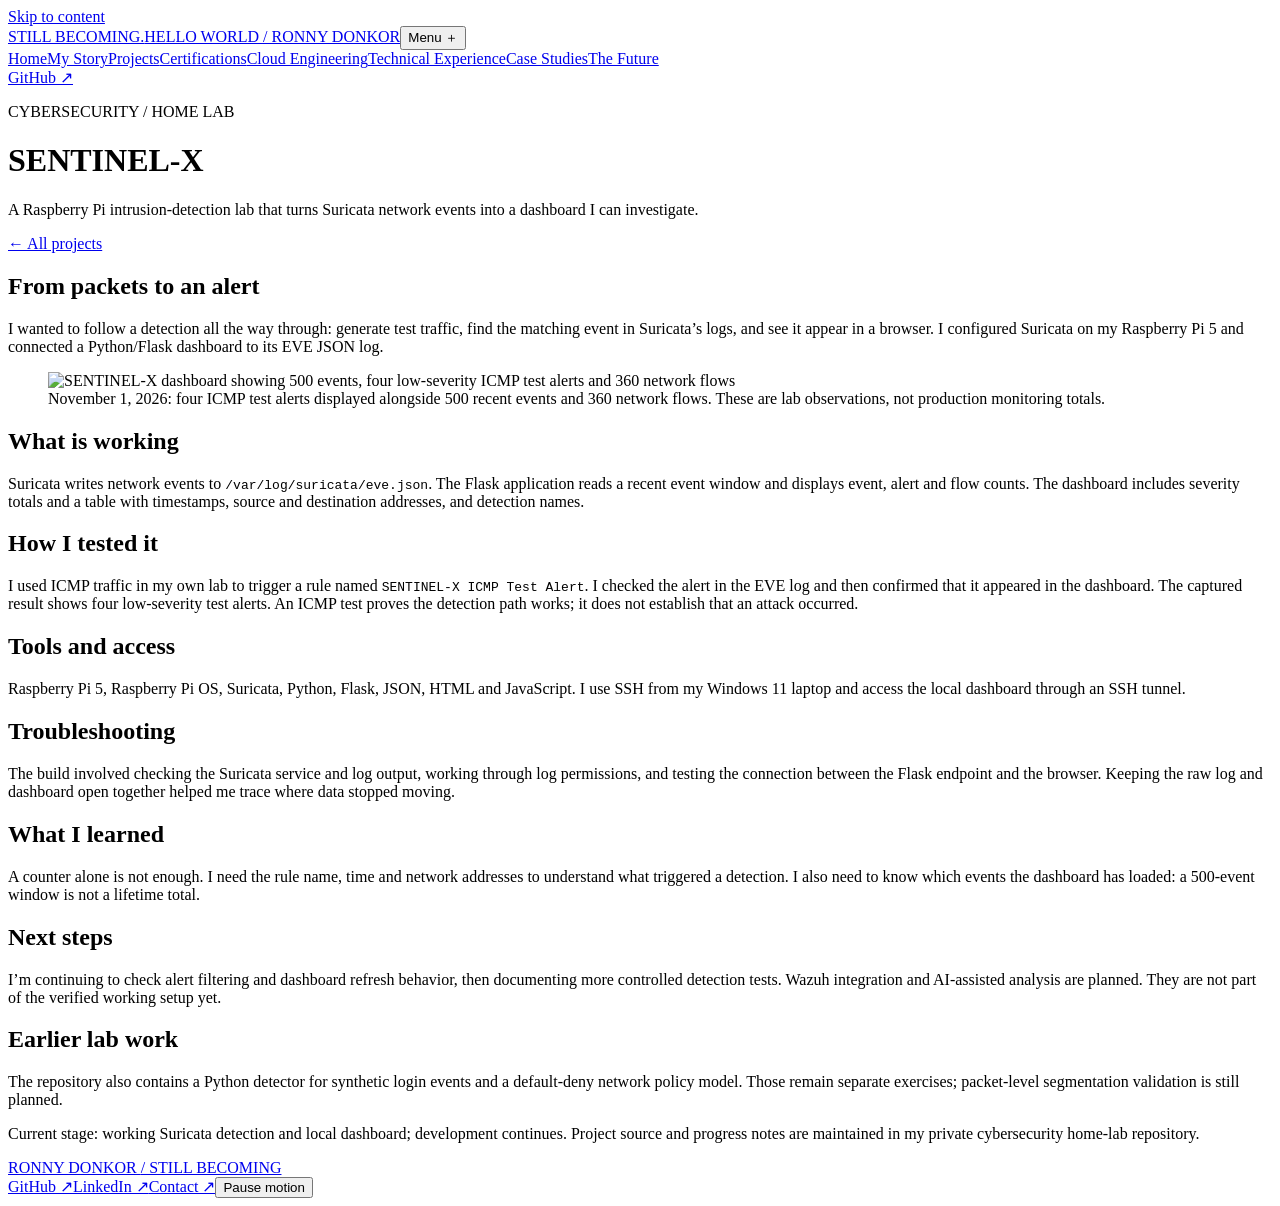
==== sentinel-x/portfolio.html @ 6defa5d5 "Preserve published SENTINEL-X project write-up" ====
<!doctype html>
<html lang="en"><head><meta charset="utf-8"><meta name="viewport" content="width=device-width,initial-scale=1"><meta name="theme-color" content="#05090e"><meta name="robots" content="index,follow"><title>SENTINEL-X — Suricata Detection Lab — Ronny Donkor</title><meta name="description" content="Ronny Donkor — personal stories, cybersecurity projects, cloud engineering and practical technical experience."><meta property="og:title" content="SENTINEL-X — Suricata Detection Lab — Still Becoming"><meta property="og:description" content="Ronny Donkor — personal stories, cybersecurity projects, cloud engineering and practical technical experience."><meta property="og:type" content="website"><link rel="icon" href="/assets/icons/favicon.6e87fad112cf.svg" type="image/svg+xml"><link rel="stylesheet" href="/css/main.f92aeda8bbfa.css"><link rel="stylesheet" href="/css/animations.5c16893ce617.css"><link rel="stylesheet" href="/css/responsive.e7396d6be890.css"><script type="module" src="/js/main.207a6eeea9ad.js"></script><link rel="canonical" href="https://ronnydonkor.com/projects/security-lab"></head><body class="chapter-page page-security-lab"><a class="skip" href="#main">Skip to content</a><header class="site-header"><a class="brand" href="/">STILL BECOMING.<span>HELLO WORLD / RONNY DONKOR</span></a><button class="menu-toggle" aria-expanded="false" aria-controls="main-nav">Menu <span aria-hidden="true">＋</span></button><nav id="main-nav" aria-label="Main navigation"><a href="/">Home</a><a href="/story">My Story</a><a href="/projects" aria-current="page">Projects</a><a href="/certifications">Certifications</a><a href="/cloud">Cloud Engineering</a><a href="/experience">Technical Experience</a><a href="/case-studies">Case Studies</a><a href="/future">The Future</a></nav><a class="header-github" href="https://github.com/ronnydonkor7-coder" target="_blank" rel="noopener noreferrer" aria-label="Ronny Donkor on GitHub (opens new tab)">GitHub ↗</a></header><main id="main"><div class="chapter-wrap"><div class="chapter-opening"><p class="eyebrow">CYBERSECURITY / HOME LAB</p><h1>SENTINEL-X</h1><p class="lead">A Raspberry Pi intrusion-detection lab that turns Suricata network events into a dashboard I can investigate.</p><a class="back" href="/projects">← All projects</a></div><section class="editorial"><h2>From packets to an alert</h2><p>I wanted to follow a detection all the way through: generate test traffic, find the matching event in Suricata’s logs, and see it appear in a browser. I configured Suricata on my Raspberry Pi 5 and connected a Python/Flask dashboard to its EVE JSON log.</p><figure><img src="/assets/evidence/sentinel-x-dashboard.jpg" alt="SENTINEL-X dashboard showing 500 events, four low-severity ICMP test alerts and 360 network flows" width="1440" height="1080" loading="lazy"><figcaption>November 1, 2026: four ICMP test alerts displayed alongside 500 recent events and 360 network flows. These are lab observations, not production monitoring totals.</figcaption></figure></section><div class="detail-grid"><section class="editorial reveal"><h2>What is working</h2><p>Suricata writes network events to <code>/var/log/suricata/eve.json</code>. The Flask application reads a recent event window and displays event, alert and flow counts. The dashboard includes severity totals and a table with timestamps, source and destination addresses, and detection names.</p></section><section class="editorial reveal"><h2>How I tested it</h2><p>I used ICMP traffic in my own lab to trigger a rule named <code>SENTINEL-X ICMP Test Alert</code>. I checked the alert in the EVE log and then confirmed that it appeared in the dashboard. The captured result shows four low-severity test alerts. An ICMP test proves the detection path works; it does not establish that an attack occurred.</p></section><section class="editorial reveal"><h2>Tools and access</h2><p>Raspberry Pi 5, Raspberry Pi OS, Suricata, Python, Flask, JSON, HTML and JavaScript. I use SSH from my Windows 11 laptop and access the local dashboard through an SSH tunnel.</p></section><section class="editorial reveal"><h2>Troubleshooting</h2><p>The build involved checking the Suricata service and log output, working through log permissions, and testing the connection between the Flask endpoint and the browser. Keeping the raw log and dashboard open together helped me trace where data stopped moving.</p></section><section class="editorial reveal"><h2>What I learned</h2><p>A counter alone is not enough. I need the rule name, time and network addresses to understand what triggered a detection. I also need to know which events the dashboard has loaded: a 500-event window is not a lifetime total.</p></section><section class="editorial reveal"><h2>Next steps</h2><p>I’m continuing to check alert filtering and dashboard refresh behavior, then documenting more controlled detection tests. Wazuh integration and AI-assisted analysis are planned. They are not part of the verified working setup yet.</p></section><section class="editorial reveal"><h2>Earlier lab work</h2><p>The repository also contains a Python detector for synthetic login events and a default-deny network policy model. Those remain separate exercises; packet-level segmentation validation is still planned.</p></section></div><p class="source-note">Current stage: working Suricata detection and local dashboard; development continues. Project source and progress notes are maintained in my private cybersecurity home-lab repository.</p></div></main><footer class="site-footer"><a href="/">RONNY DONKOR <span>/ STILL BECOMING</span></a><div><a href="https://github.com/ronnydonkor7-coder" target="_blank" rel="noopener noreferrer">GitHub ↗</a><a href="https://www.linkedin.com/in/ronny-donkor-0a6402304/" target="_blank" rel="noopener noreferrer">LinkedIn ↗</a><a href="mailto:ronnydonkor7@gmail.com">Contact ↗</a><button id="motion-toggle" aria-pressed="false">Pause motion</button></div></footer></body></html>
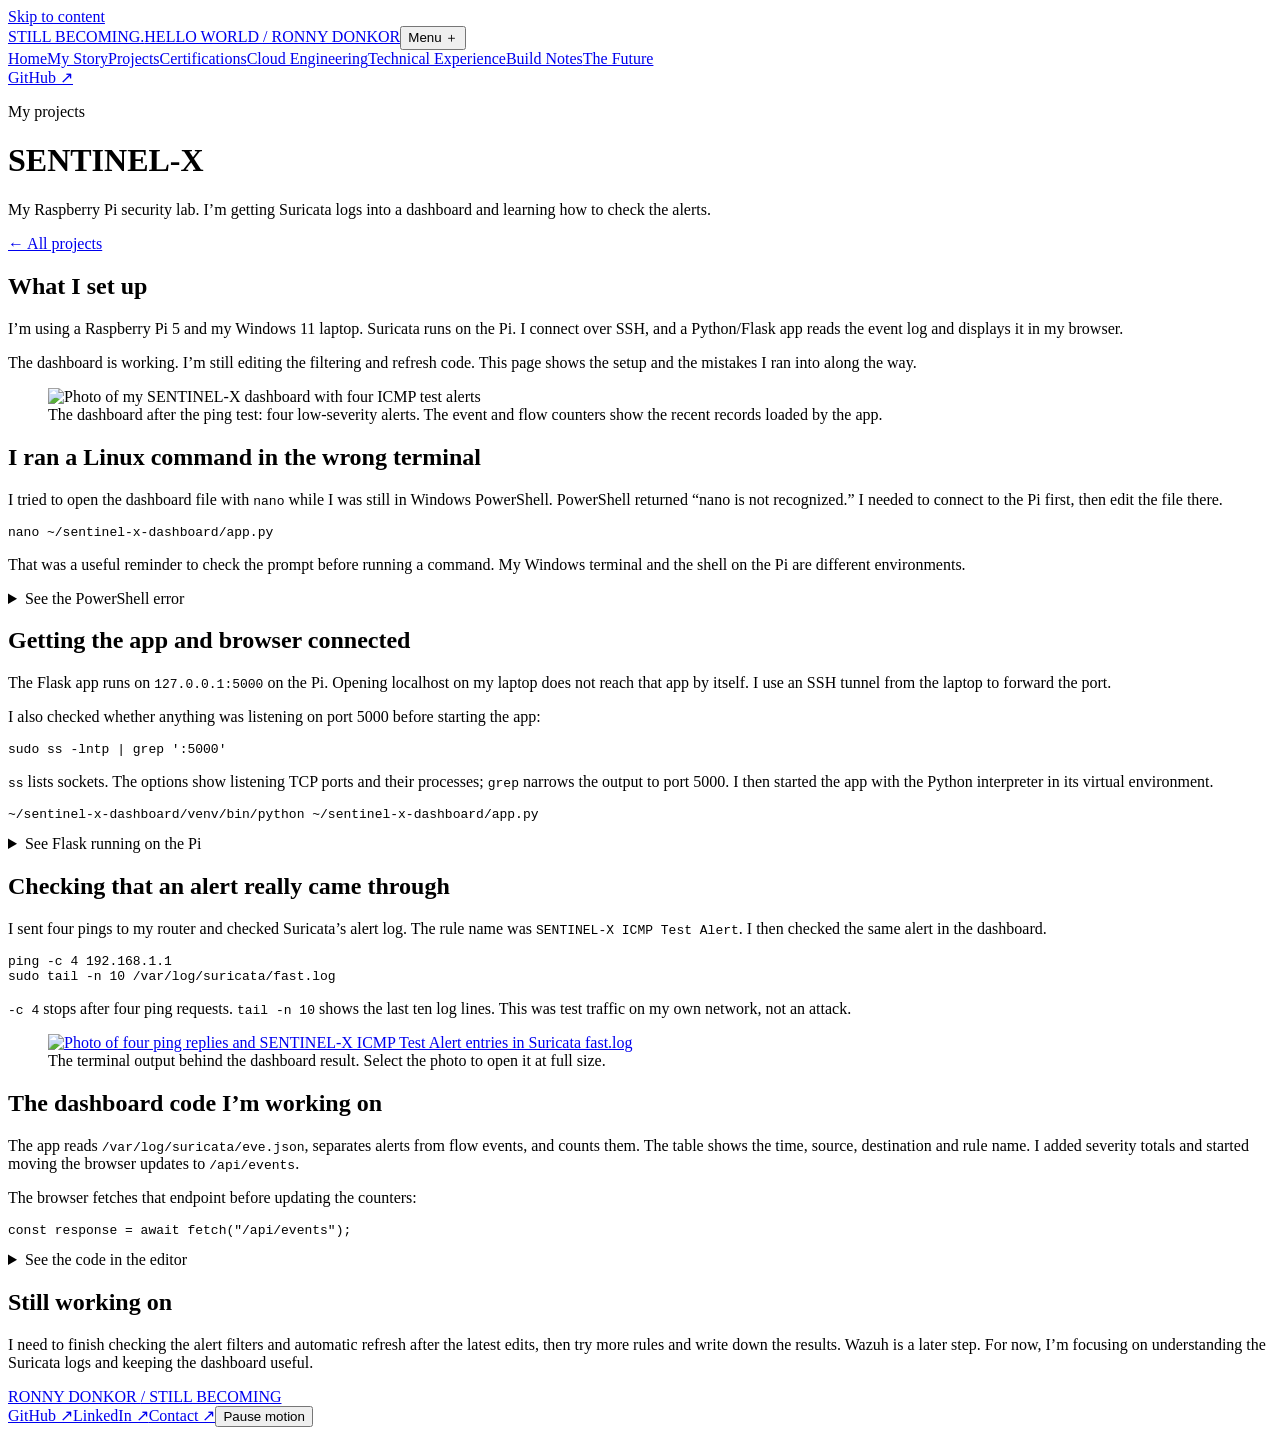
==== commit 2441a442: "Replace project article templates with practical notes and lab evidence" ====
--- a/sentinel-x/portfolio.html
+++ b/sentinel-x/portfolio.html
@@ -1,2 +1,3 @@
 <!doctype html>
-<html lang="en"><head><meta charset="utf-8"><meta name="viewport" content="width=device-width,initial-scale=1"><meta name="theme-color" content="#05090e"><meta name="robots" content="index,follow"><title>SENTINEL-X — Suricata Detection Lab — Ronny Donkor</title><meta name="description" content="Ronny Donkor — personal stories, cybersecurity projects, cloud engineering and practical technical experience."><meta property="og:title" content="SENTINEL-X — Suricata Detection Lab — Still Becoming"><meta property="og:description" content="Ronny Donkor — personal stories, cybersecurity projects, cloud engineering and practical technical experience."><meta property="og:type" content="website"><link rel="icon" href="/assets/icons/favicon.6e87fad112cf.svg" type="image/svg+xml"><link rel="stylesheet" href="/css/main.f92aeda8bbfa.css"><link rel="stylesheet" href="/css/animations.5c16893ce617.css"><link rel="stylesheet" href="/css/responsive.e7396d6be890.css"><script type="module" src="/js/main.207a6eeea9ad.js"></script><link rel="canonical" href="https://ronnydonkor.com/projects/security-lab"></head><body class="chapter-page page-security-lab"><a class="skip" href="#main">Skip to content</a><header class="site-header"><a class="brand" href="/">STILL BECOMING.<span>HELLO WORLD / RONNY DONKOR</span></a><button class="menu-toggle" aria-expanded="false" aria-controls="main-nav">Menu <span aria-hidden="true">＋</span></button><nav id="main-nav" aria-label="Main navigation"><a href="/">Home</a><a href="/story">My Story</a><a href="/projects" aria-current="page">Projects</a><a href="/certifications">Certifications</a><a href="/cloud">Cloud Engineering</a><a href="/experience">Technical Experience</a><a href="/case-studies">Case Studies</a><a href="/future">The Future</a></nav><a class="header-github" href="https://github.com/ronnydonkor7-coder" target="_blank" rel="noopener noreferrer" aria-label="Ronny Donkor on GitHub (opens new tab)">GitHub ↗</a></header><main id="main"><div class="chapter-wrap"><div class="chapter-opening"><p class="eyebrow">CYBERSECURITY / HOME LAB</p><h1>SENTINEL-X</h1><p class="lead">A Raspberry Pi intrusion-detection lab that turns Suricata network events into a dashboard I can investigate.</p><a class="back" href="/projects">← All projects</a></div><section class="editorial"><h2>From packets to an alert</h2><p>I wanted to follow a detection all the way through: generate test traffic, find the matching event in Suricata’s logs, and see it appear in a browser. I configured Suricata on my Raspberry Pi 5 and connected a Python/Flask dashboard to its EVE JSON log.</p><figure><img src="/assets/evidence/sentinel-x-dashboard.jpg" alt="SENTINEL-X dashboard showing 500 events, four low-severity ICMP test alerts and 360 network flows" width="1440" height="1080" loading="lazy"><figcaption>November 1, 2026: four ICMP test alerts displayed alongside 500 recent events and 360 network flows. These are lab observations, not production monitoring totals.</figcaption></figure></section><div class="detail-grid"><section class="editorial reveal"><h2>What is working</h2><p>Suricata writes network events to <code>/var/log/suricata/eve.json</code>. The Flask application reads a recent event window and displays event, alert and flow counts. The dashboard includes severity totals and a table with timestamps, source and destination addresses, and detection names.</p></section><section class="editorial reveal"><h2>How I tested it</h2><p>I used ICMP traffic in my own lab to trigger a rule named <code>SENTINEL-X ICMP Test Alert</code>. I checked the alert in the EVE log and then confirmed that it appeared in the dashboard. The captured result shows four low-severity test alerts. An ICMP test proves the detection path works; it does not establish that an attack occurred.</p></section><section class="editorial reveal"><h2>Tools and access</h2><p>Raspberry Pi 5, Raspberry Pi OS, Suricata, Python, Flask, JSON, HTML and JavaScript. I use SSH from my Windows 11 laptop and access the local dashboard through an SSH tunnel.</p></section><section class="editorial reveal"><h2>Troubleshooting</h2><p>The build involved checking the Suricata service and log output, working through log permissions, and testing the connection between the Flask endpoint and the browser. Keeping the raw log and dashboard open together helped me trace where data stopped moving.</p></section><section class="editorial reveal"><h2>What I learned</h2><p>A counter alone is not enough. I need the rule name, time and network addresses to understand what triggered a detection. I also need to know which events the dashboard has loaded: a 500-event window is not a lifetime total.</p></section><section class="editorial reveal"><h2>Next steps</h2><p>I’m continuing to check alert filtering and dashboard refresh behavior, then documenting more controlled detection tests. Wazuh integration and AI-assisted analysis are planned. They are not part of the verified working setup yet.</p></section><section class="editorial reveal"><h2>Earlier lab work</h2><p>The repository also contains a Python detector for synthetic login events and a default-deny network policy model. Those remain separate exercises; packet-level segmentation validation is still planned.</p></section></div><p class="source-note">Current stage: working Suricata detection and local dashboard; development continues. Project source and progress notes are maintained in my private cybersecurity home-lab repository.</p></div></main><footer class="site-footer"><a href="/">RONNY DONKOR <span>/ STILL BECOMING</span></a><div><a href="https://github.com/ronnydonkor7-coder" target="_blank" rel="noopener noreferrer">GitHub ↗</a><a href="https://www.linkedin.com/in/ronny-donkor-0a6402304/" target="_blank" rel="noopener noreferrer">LinkedIn ↗</a><a href="mailto:ronnydonkor7@gmail.com">Contact ↗</a><button id="motion-toggle" aria-pressed="false">Pause motion</button></div></footer></body></html>+<html lang="en"><head><meta charset="utf-8"><meta name="viewport" content="width=device-width,initial-scale=1"><meta name="theme-color" content="#05090e"><meta name="robots" content="index,follow"><title>SENTINEL-X — Ronny Donkor</title><meta name="description" content="Ronny Donkor — personal stories, cybersecurity projects, cloud engineering and practical technical experience."><meta property="og:title" content="SENTINEL-X — Ronny Donkor"><meta property="og:description" content="Ronny Donkor — personal stories, cybersecurity projects, cloud engineering and practical technical experience."><meta property="og:type" content="website"><link rel="icon" href="/assets/icons/favicon.6e87fad112cf.svg" type="image/svg+xml"><link rel="stylesheet" href="/css/main.f92aeda8bbfa.css"><link rel="stylesheet" href="/css/animations.5c16893ce617.css"><link rel="stylesheet" href="/css/responsive.e7396d6be890.css"><script type="module" src="/js/main.207a6eeea9ad.js"></script><link rel="canonical" href="https://ronnydonkor.com/projects/security-lab"><link rel="stylesheet" href="/css/build-notes.v2.css"></head><body class="chapter-page page-security-lab"><a class="skip" href="#main">Skip to content</a><header class="site-header"><a class="brand" href="/">STILL BECOMING.<span>HELLO WORLD / RONNY DONKOR</span></a><button class="menu-toggle" aria-expanded="false" aria-controls="main-nav">Menu <span aria-hidden="true">＋</span></button><nav id="main-nav" aria-label="Main navigation"><a href="/">Home</a><a href="/story">My Story</a><a href="/projects" aria-current="page">Projects</a><a href="/certifications">Certifications</a><a href="/cloud">Cloud Engineering</a><a href="/experience">Technical Experience</a><a href="/case-studies">Build Notes</a><a href="/future">The Future</a></nav><a class="header-github" href="https://github.com/ronnydonkor7-coder" target="_blank" rel="noopener noreferrer" aria-label="Ronny Donkor on GitHub (opens new tab)">GitHub ↗</a></header><main id="main"><div class="chapter-wrap build-notes"><div class="chapter-opening"><p class="eyebrow">My projects</p><h1>SENTINEL-X</h1><p class="lead">My Raspberry Pi security lab. I’m getting Suricata logs into a dashboard and learning how to check the alerts.</p><a class="back" href="/projects">← All projects</a></div><section class="build-note"><h2>What I set up</h2><p>I’m using a Raspberry Pi 5 and my Windows 11 laptop. Suricata runs on the Pi. I connect over SSH, and a Python/Flask app reads the event log and displays it in my browser.</p><p>The dashboard is working. I’m still editing the filtering and refresh code. This page shows the setup and the mistakes I ran into along the way.</p></section><figure class="dashboard-proof"><img src="/assets/evidence/sentinel-x-dashboard.jpg" alt="Photo of my SENTINEL-X dashboard with four ICMP test alerts" width="1440" height="1080"><figcaption>The dashboard after the ping test: four low-severity alerts. The event and flow counters show the recent records loaded by the app.</figcaption></figure><section class="build-note"><h2>I ran a Linux command in the wrong terminal</h2><p>I tried to open the dashboard file with <code>nano</code> while I was still in Windows PowerShell. PowerShell returned “nano is not recognized.” I needed to connect to the Pi first, then edit the file there.</p><pre><code>nano ~/sentinel-x-dashboard/app.py</code></pre><p>That was a useful reminder to check the prompt before running a command. My Windows terminal and the shell on the Pi are different environments.</p><details><summary>See the PowerShell error</summary><figure><a href="/assets/evidence/powershell-error.webp" target="_blank" rel="noopener"><img src="/assets/evidence/powershell-error.webp" alt="PowerShell showing nano is not recognized" loading="lazy" width="1080" height="1440"></a><figcaption>The command failed before I reached the file. Select the photo to open it at full size.</figcaption></figure></details></section><section class="build-note"><h2>Getting the app and browser connected</h2><p>The Flask app runs on <code>127.0.0.1:5000</code> on the Pi. Opening localhost on my laptop does not reach that app by itself. I use an SSH tunnel from the laptop to forward the port.</p><p>I also checked whether anything was listening on port 5000 before starting the app:</p><pre><code>sudo ss -lntp | grep ':5000'</code></pre><p><code>ss</code> lists sockets. The options show listening TCP ports and their processes; <code>grep</code> narrows the output to port 5000. I then started the app with the Python interpreter in its virtual environment.</p><pre><code>~/sentinel-x-dashboard/venv/bin/python ~/sentinel-x-dashboard/app.py</code></pre><details><summary>See Flask running on the Pi</summary><figure><a href="/assets/evidence/flask-start.webp" target="_blank" rel="noopener"><img src="/assets/evidence/flask-start.webp" alt="Terminal showing Flask running on 127.0.0.1 port 5000" loading="lazy" width="1080" height="1440"></a><figcaption>The app is a local development server for this lab. Select the photo to open it at full size.</figcaption></figure></details></section><section class="build-note"><h2>Checking that an alert really came through</h2><p>I sent four pings to my router and checked Suricata’s alert log. The rule name was <code>SENTINEL-X ICMP Test Alert</code>. I then checked the same alert in the dashboard.</p><pre><code>ping -c 4 192.168.1.1
+sudo tail -n 10 /var/log/suricata/fast.log</code></pre><p><code>-c 4</code> stops after four ping requests. <code>tail -n 10</code> shows the last ten log lines. This was test traffic on my own network, not an attack.</p><figure><a href="/assets/evidence/ping-and-alerts.webp" target="_blank" rel="noopener"><img src="/assets/evidence/ping-and-alerts.webp" alt="Photo of four ping replies and SENTINEL-X ICMP Test Alert entries in Suricata fast.log" loading="lazy" width="1080" height="1440"></a><figcaption>The terminal output behind the dashboard result. Select the photo to open it at full size.</figcaption></figure></section><section class="build-note"><h2>The dashboard code I’m working on</h2><p>The app reads <code>/var/log/suricata/eve.json</code>, separates alerts from flow events, and counts them. The table shows the time, source, destination and rule name. I added severity totals and started moving the browser updates to <code>/api/events</code>.</p><p>The browser fetches that endpoint before updating the counters:</p><pre><code>const response = await fetch("/api/events");</code></pre><details><summary>See the code in the editor</summary><figure><a href="/assets/evidence/dashboard-code.webp" target="_blank" rel="noopener"><img src="/assets/evidence/dashboard-code.webp" alt="Photo of the SENTINEL-X HTML and JavaScript open in nano" loading="lazy" width="1080" height="1440"></a><figcaption>The dashboard markup and browser fetch code while I was editing it. Select the photo to open it at full size.</figcaption></figure></details></section><section class="build-note"><h2>Still working on</h2><p>I need to finish checking the alert filters and automatic refresh after the latest edits, then try more rules and write down the results. Wazuh is a later step. For now, I’m focusing on understanding the Suricata logs and keeping the dashboard useful.</p></section></div></main><footer class="site-footer"><a href="/">RONNY DONKOR <span>/ STILL BECOMING</span></a><div><a href="https://github.com/ronnydonkor7-coder" target="_blank" rel="noopener noreferrer">GitHub ↗</a><a href="https://www.linkedin.com/in/ronny-donkor-0a6402304/" target="_blank" rel="noopener noreferrer">LinkedIn ↗</a><a href="mailto:ronnydonkor7@gmail.com">Contact ↗</a><button id="motion-toggle" aria-pressed="false">Pause motion</button></div></footer></body></html>
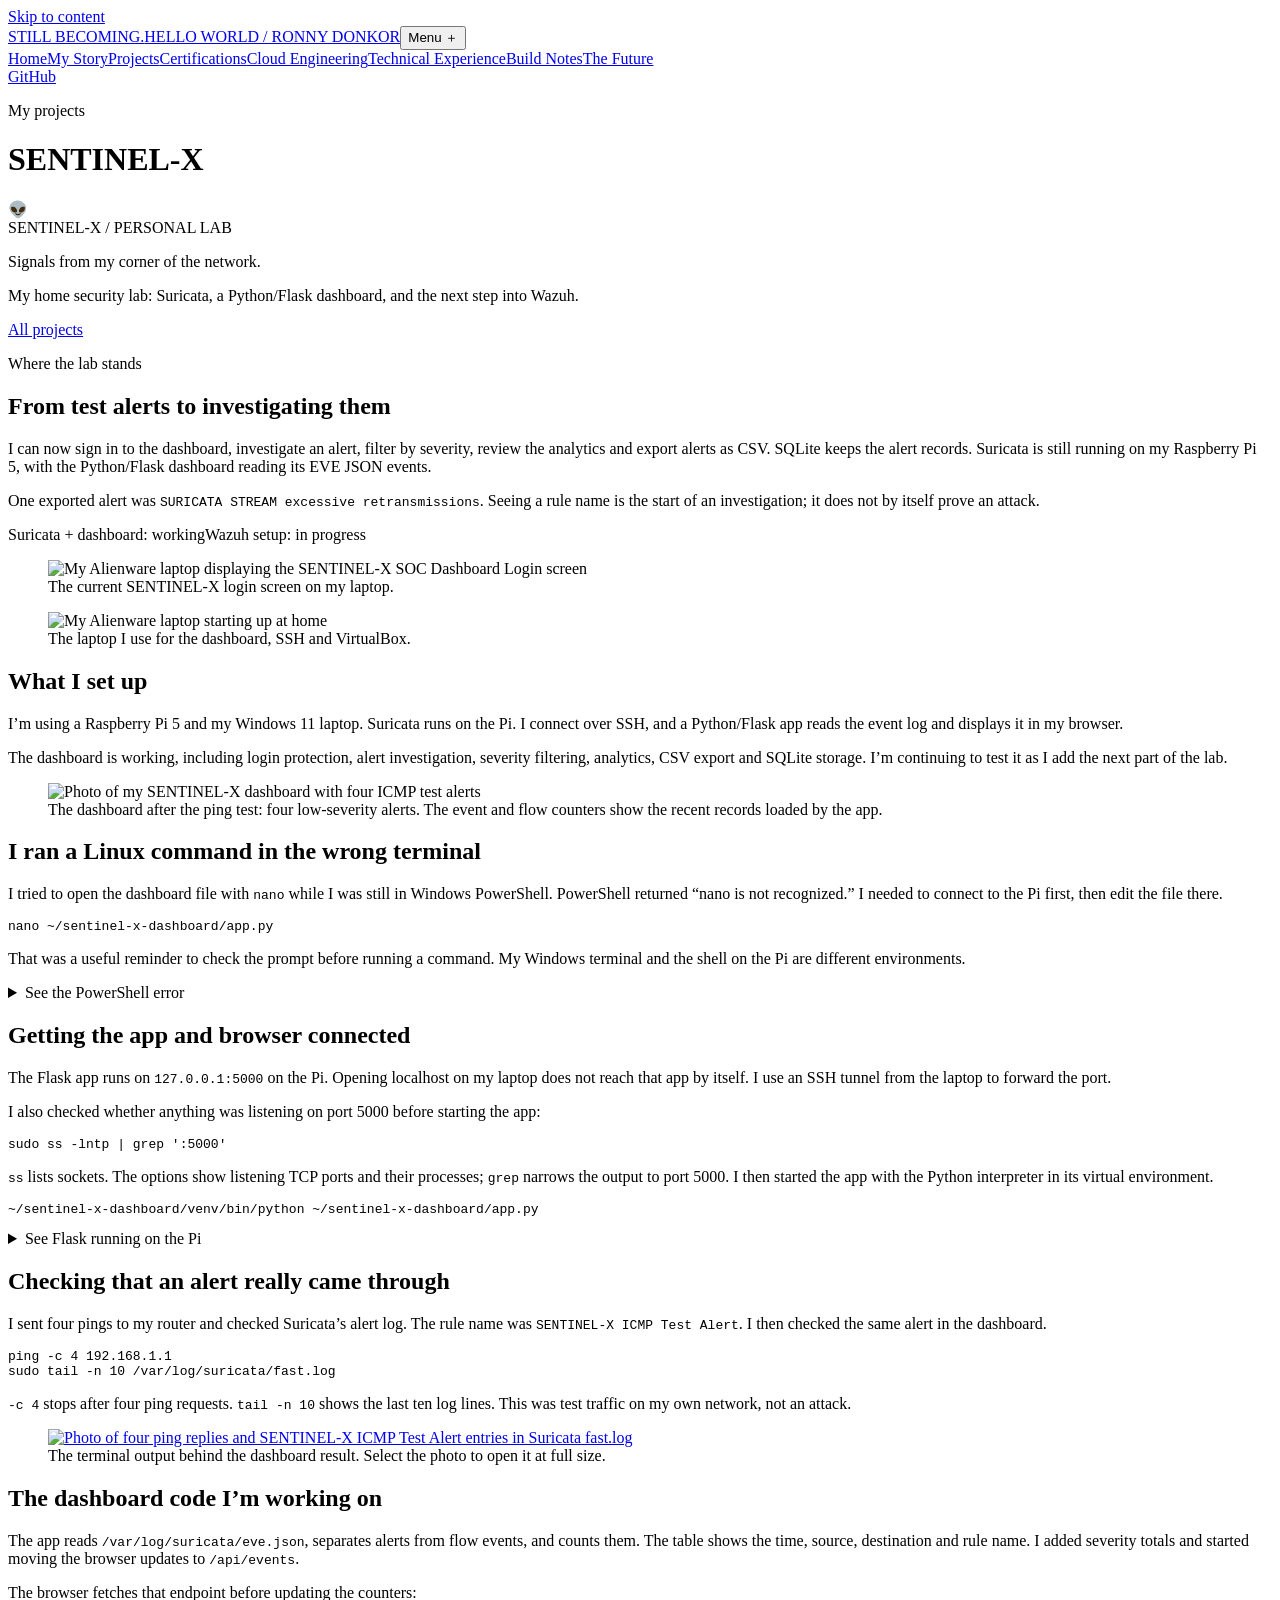
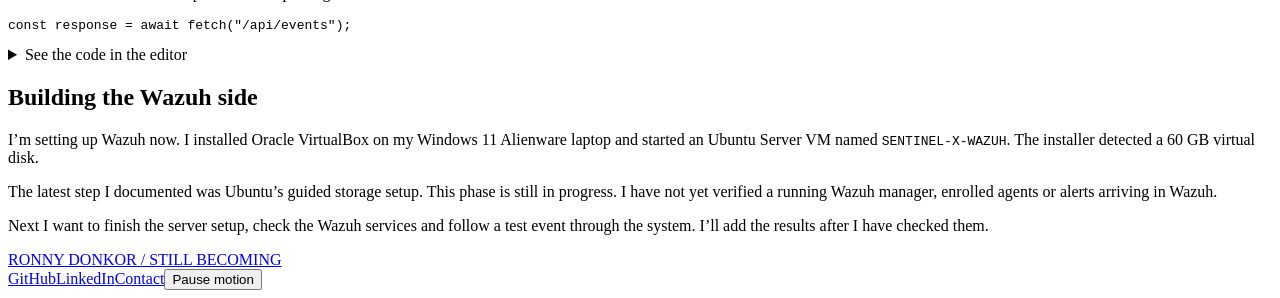
==== commit 11d95b1e: "Sync SENTINEL-X portfolio page with progress and alien lab styling" ====
--- a/sentinel-x/portfolio.html
+++ b/sentinel-x/portfolio.html
@@ -1,3 +1,3 @@
 <!doctype html>
-<html lang="en"><head><meta charset="utf-8"><meta name="viewport" content="width=device-width,initial-scale=1"><meta name="theme-color" content="#05090e"><meta name="robots" content="index,follow"><title>SENTINEL-X — Ronny Donkor</title><meta name="description" content="Ronny Donkor — personal stories, cybersecurity projects, cloud engineering and practical technical experience."><meta property="og:title" content="SENTINEL-X — Ronny Donkor"><meta property="og:description" content="Ronny Donkor — personal stories, cybersecurity projects, cloud engineering and practical technical experience."><meta property="og:type" content="website"><link rel="icon" href="/assets/icons/favicon.6e87fad112cf.svg" type="image/svg+xml"><link rel="stylesheet" href="/css/main.f92aeda8bbfa.css"><link rel="stylesheet" href="/css/animations.5c16893ce617.css"><link rel="stylesheet" href="/css/responsive.e7396d6be890.css"><script type="module" src="/js/main.207a6eeea9ad.js"></script><link rel="canonical" href="https://ronnydonkor.com/projects/security-lab"><link rel="stylesheet" href="/css/build-notes.v2.css"></head><body class="chapter-page page-security-lab"><a class="skip" href="#main">Skip to content</a><header class="site-header"><a class="brand" href="/">STILL BECOMING.<span>HELLO WORLD / RONNY DONKOR</span></a><button class="menu-toggle" aria-expanded="false" aria-controls="main-nav">Menu <span aria-hidden="true">＋</span></button><nav id="main-nav" aria-label="Main navigation"><a href="/">Home</a><a href="/story">My Story</a><a href="/projects" aria-current="page">Projects</a><a href="/certifications">Certifications</a><a href="/cloud">Cloud Engineering</a><a href="/experience">Technical Experience</a><a href="/case-studies">Build Notes</a><a href="/future">The Future</a></nav><a class="header-github" href="https://github.com/ronnydonkor7-coder" target="_blank" rel="noopener noreferrer" aria-label="Ronny Donkor on GitHub (opens new tab)">GitHub ↗</a></header><main id="main"><div class="chapter-wrap build-notes"><div class="chapter-opening"><p class="eyebrow">My projects</p><h1>SENTINEL-X</h1><p class="lead">My Raspberry Pi security lab. I’m getting Suricata logs into a dashboard and learning how to check the alerts.</p><a class="back" href="/projects">← All projects</a></div><section class="build-note"><h2>What I set up</h2><p>I’m using a Raspberry Pi 5 and my Windows 11 laptop. Suricata runs on the Pi. I connect over SSH, and a Python/Flask app reads the event log and displays it in my browser.</p><p>The dashboard is working. I’m still editing the filtering and refresh code. This page shows the setup and the mistakes I ran into along the way.</p></section><figure class="dashboard-proof"><img src="/assets/evidence/sentinel-x-dashboard.jpg" alt="Photo of my SENTINEL-X dashboard with four ICMP test alerts" width="1440" height="1080"><figcaption>The dashboard after the ping test: four low-severity alerts. The event and flow counters show the recent records loaded by the app.</figcaption></figure><section class="build-note"><h2>I ran a Linux command in the wrong terminal</h2><p>I tried to open the dashboard file with <code>nano</code> while I was still in Windows PowerShell. PowerShell returned “nano is not recognized.” I needed to connect to the Pi first, then edit the file there.</p><pre><code>nano ~/sentinel-x-dashboard/app.py</code></pre><p>That was a useful reminder to check the prompt before running a command. My Windows terminal and the shell on the Pi are different environments.</p><details><summary>See the PowerShell error</summary><figure><a href="/assets/evidence/powershell-error.webp" target="_blank" rel="noopener"><img src="/assets/evidence/powershell-error.webp" alt="PowerShell showing nano is not recognized" loading="lazy" width="1080" height="1440"></a><figcaption>The command failed before I reached the file. Select the photo to open it at full size.</figcaption></figure></details></section><section class="build-note"><h2>Getting the app and browser connected</h2><p>The Flask app runs on <code>127.0.0.1:5000</code> on the Pi. Opening localhost on my laptop does not reach that app by itself. I use an SSH tunnel from the laptop to forward the port.</p><p>I also checked whether anything was listening on port 5000 before starting the app:</p><pre><code>sudo ss -lntp | grep ':5000'</code></pre><p><code>ss</code> lists sockets. The options show listening TCP ports and their processes; <code>grep</code> narrows the output to port 5000. I then started the app with the Python interpreter in its virtual environment.</p><pre><code>~/sentinel-x-dashboard/venv/bin/python ~/sentinel-x-dashboard/app.py</code></pre><details><summary>See Flask running on the Pi</summary><figure><a href="/assets/evidence/flask-start.webp" target="_blank" rel="noopener"><img src="/assets/evidence/flask-start.webp" alt="Terminal showing Flask running on 127.0.0.1 port 5000" loading="lazy" width="1080" height="1440"></a><figcaption>The app is a local development server for this lab. Select the photo to open it at full size.</figcaption></figure></details></section><section class="build-note"><h2>Checking that an alert really came through</h2><p>I sent four pings to my router and checked Suricata’s alert log. The rule name was <code>SENTINEL-X ICMP Test Alert</code>. I then checked the same alert in the dashboard.</p><pre><code>ping -c 4 192.168.1.1
-sudo tail -n 10 /var/log/suricata/fast.log</code></pre><p><code>-c 4</code> stops after four ping requests. <code>tail -n 10</code> shows the last ten log lines. This was test traffic on my own network, not an attack.</p><figure><a href="/assets/evidence/ping-and-alerts.webp" target="_blank" rel="noopener"><img src="/assets/evidence/ping-and-alerts.webp" alt="Photo of four ping replies and SENTINEL-X ICMP Test Alert entries in Suricata fast.log" loading="lazy" width="1080" height="1440"></a><figcaption>The terminal output behind the dashboard result. Select the photo to open it at full size.</figcaption></figure></section><section class="build-note"><h2>The dashboard code I’m working on</h2><p>The app reads <code>/var/log/suricata/eve.json</code>, separates alerts from flow events, and counts them. The table shows the time, source, destination and rule name. I added severity totals and started moving the browser updates to <code>/api/events</code>.</p><p>The browser fetches that endpoint before updating the counters:</p><pre><code>const response = await fetch("/api/events");</code></pre><details><summary>See the code in the editor</summary><figure><a href="/assets/evidence/dashboard-code.webp" target="_blank" rel="noopener"><img src="/assets/evidence/dashboard-code.webp" alt="Photo of the SENTINEL-X HTML and JavaScript open in nano" loading="lazy" width="1080" height="1440"></a><figcaption>The dashboard markup and browser fetch code while I was editing it. Select the photo to open it at full size.</figcaption></figure></details></section><section class="build-note"><h2>Still working on</h2><p>I need to finish checking the alert filters and automatic refresh after the latest edits, then try more rules and write down the results. Wazuh is a later step. For now, I’m focusing on understanding the Suricata logs and keeping the dashboard useful.</p></section></div></main><footer class="site-footer"><a href="/">RONNY DONKOR <span>/ STILL BECOMING</span></a><div><a href="https://github.com/ronnydonkor7-coder" target="_blank" rel="noopener noreferrer">GitHub ↗</a><a href="https://www.linkedin.com/in/ronny-donkor-0a6402304/" target="_blank" rel="noopener noreferrer">LinkedIn ↗</a><a href="mailto:ronnydonkor7@gmail.com">Contact ↗</a><button id="motion-toggle" aria-pressed="false">Pause motion</button></div></footer></body></html>+<html lang="en"><head><meta charset="utf-8"><meta name="viewport" content="width=device-width,initial-scale=1"><meta name="theme-color" content="#05090e"><meta name="robots" content="index,follow"><title>SENTINEL-X — Ronny Donkor</title><meta name="description" content="Ronny Donkor — personal stories, cybersecurity projects, cloud engineering and practical technical experience."><meta property="og:title" content="SENTINEL-X — Ronny Donkor"><meta property="og:description" content="Ronny Donkor — personal stories, cybersecurity projects, cloud engineering and practical technical experience."><meta property="og:type" content="website"><link rel="icon" href="/assets/icons/favicon.6e87fad112cf.svg" type="image/svg+xml"><link rel="stylesheet" href="/css/main.f92aeda8bbfa.css"><link rel="stylesheet" href="/css/animations.5c16893ce617.css"><link rel="stylesheet" href="/css/responsive.e7396d6be890.css"><script type="module" src="/js/main.207a6eeea9ad.js"></script><link rel="canonical" href="https://ronnydonkor.com/projects/security-lab"><link rel="stylesheet" href="/css/build-notes.v2.css"><link rel="stylesheet" href="/css/sentinel-alien.v3.css"></head><body class="chapter-page page-security-lab"><a class="skip" href="#main">Skip to content</a><header class="site-header"><a class="brand" href="/">STILL BECOMING.<span>HELLO WORLD / RONNY DONKOR</span></a><button class="menu-toggle" aria-expanded="false" aria-controls="main-nav">Menu <span aria-hidden="true">＋</span></button><nav id="main-nav" aria-label="Main navigation"><a href="/">Home</a><a href="/story">My Story</a><a href="/projects" aria-current="page">Projects</a><a href="/certifications">Certifications</a><a href="/cloud">Cloud Engineering</a><a href="/experience">Technical Experience</a><a href="/case-studies">Build Notes</a><a href="/future">The Future</a></nav><a class="header-github" href="https://github.com/ronnydonkor7-coder" target="_blank" rel="noopener noreferrer" aria-label="Ronny Donkor on GitHub (opens new tab)">GitHub</a></header><main id="main"><div class="chapter-wrap build-notes"><div class="chapter-opening"><p class="eyebrow">My projects</p><h1>SENTINEL-X</h1><div class="sx-badge"><span class="sx-alien" aria-hidden="true">👽</span><div><span class="sx-label">SENTINEL-X / PERSONAL LAB</span><p>Signals from my corner of the network.</p></div></div><p class="lead">My home security lab: Suricata, a Python/Flask dashboard, and the next step into Wazuh.</p><a class="back" href="/projects">All projects</a></div><section class="build-note sx-progress"><p class="eyebrow">Where the lab stands</p><h2>From test alerts to investigating them</h2><p>I can now sign in to the dashboard, investigate an alert, filter by severity, review the analytics and export alerts as CSV. SQLite keeps the alert records. Suricata is still running on my Raspberry Pi 5, with the Python/Flask dashboard reading its EVE JSON events.</p><p>One exported alert was <code>SURICATA STREAM excessive retransmissions</code>. Seeing a rule name is the start of an investigation; it does not by itself prove an attack.</p><div class="sx-status"><span>Suricata + dashboard: working</span><span>Wazuh setup: in progress</span></div></section><div class="sx-photos"><figure><img src="/assets/evidence/sentinel-login-v3.webp" alt="My Alienware laptop displaying the SENTINEL-X SOC Dashboard Login screen" width="960" height="1280" loading="lazy"><figcaption>The current SENTINEL-X login screen on my laptop.</figcaption></figure><figure><img src="/assets/evidence/alienware-lab-v3.webp" alt="My Alienware laptop starting up at home" width="960" height="1280" loading="lazy"><figcaption>The laptop I use for the dashboard, SSH and VirtualBox.</figcaption></figure></div><section class="build-note"><h2>What I set up</h2><p>I’m using a Raspberry Pi 5 and my Windows 11 laptop. Suricata runs on the Pi. I connect over SSH, and a Python/Flask app reads the event log and displays it in my browser.</p><p>The dashboard is working, including login protection, alert investigation, severity filtering, analytics, CSV export and SQLite storage. I’m continuing to test it as I add the next part of the lab.</p></section><figure class="dashboard-proof"><img src="/assets/evidence/sentinel-x-dashboard.jpg" alt="Photo of my SENTINEL-X dashboard with four ICMP test alerts" width="1440" height="1080"><figcaption>The dashboard after the ping test: four low-severity alerts. The event and flow counters show the recent records loaded by the app.</figcaption></figure><section class="build-note"><h2>I ran a Linux command in the wrong terminal</h2><p>I tried to open the dashboard file with <code>nano</code> while I was still in Windows PowerShell. PowerShell returned “nano is not recognized.” I needed to connect to the Pi first, then edit the file there.</p><pre><code>nano ~/sentinel-x-dashboard/app.py</code></pre><p>That was a useful reminder to check the prompt before running a command. My Windows terminal and the shell on the Pi are different environments.</p><details><summary>See the PowerShell error</summary><figure><a href="/assets/evidence/powershell-error.webp" target="_blank" rel="noopener"><img src="/assets/evidence/powershell-error.webp" alt="PowerShell showing nano is not recognized" loading="lazy" width="1080" height="1440"></a><figcaption>The command failed before I reached the file. Select the photo to open it at full size.</figcaption></figure></details></section><section class="build-note"><h2>Getting the app and browser connected</h2><p>The Flask app runs on <code>127.0.0.1:5000</code> on the Pi. Opening localhost on my laptop does not reach that app by itself. I use an SSH tunnel from the laptop to forward the port.</p><p>I also checked whether anything was listening on port 5000 before starting the app:</p><pre><code>sudo ss -lntp | grep ':5000'</code></pre><p><code>ss</code> lists sockets. The options show listening TCP ports and their processes; <code>grep</code> narrows the output to port 5000. I then started the app with the Python interpreter in its virtual environment.</p><pre><code>~/sentinel-x-dashboard/venv/bin/python ~/sentinel-x-dashboard/app.py</code></pre><details><summary>See Flask running on the Pi</summary><figure><a href="/assets/evidence/flask-start.webp" target="_blank" rel="noopener"><img src="/assets/evidence/flask-start.webp" alt="Terminal showing Flask running on 127.0.0.1 port 5000" loading="lazy" width="1080" height="1440"></a><figcaption>The app is a local development server for this lab. Select the photo to open it at full size.</figcaption></figure></details></section><section class="build-note"><h2>Checking that an alert really came through</h2><p>I sent four pings to my router and checked Suricata’s alert log. The rule name was <code>SENTINEL-X ICMP Test Alert</code>. I then checked the same alert in the dashboard.</p><pre><code>ping -c 4 192.168.1.1
+sudo tail -n 10 /var/log/suricata/fast.log</code></pre><p><code>-c 4</code> stops after four ping requests. <code>tail -n 10</code> shows the last ten log lines. This was test traffic on my own network, not an attack.</p><figure><a href="/assets/evidence/ping-and-alerts.webp" target="_blank" rel="noopener"><img src="/assets/evidence/ping-and-alerts.webp" alt="Photo of four ping replies and SENTINEL-X ICMP Test Alert entries in Suricata fast.log" loading="lazy" width="1080" height="1440"></a><figcaption>The terminal output behind the dashboard result. Select the photo to open it at full size.</figcaption></figure></section><section class="build-note"><h2>The dashboard code I’m working on</h2><p>The app reads <code>/var/log/suricata/eve.json</code>, separates alerts from flow events, and counts them. The table shows the time, source, destination and rule name. I added severity totals and started moving the browser updates to <code>/api/events</code>.</p><p>The browser fetches that endpoint before updating the counters:</p><pre><code>const response = await fetch("/api/events");</code></pre><details><summary>See the code in the editor</summary><figure><a href="/assets/evidence/dashboard-code.webp" target="_blank" rel="noopener"><img src="/assets/evidence/dashboard-code.webp" alt="Photo of the SENTINEL-X HTML and JavaScript open in nano" loading="lazy" width="1080" height="1440"></a><figcaption>The dashboard markup and browser fetch code while I was editing it. Select the photo to open it at full size.</figcaption></figure></details></section><section class="build-note"><h2>Building the Wazuh side</h2><p>I’m setting up Wazuh now. I installed Oracle VirtualBox on my Windows 11 Alienware laptop and started an Ubuntu Server VM named <code>SENTINEL-X-WAZUH</code>. The installer detected a 60 GB virtual disk.</p><p>The latest step I documented was Ubuntu’s guided storage setup. This phase is still in progress. I have not yet verified a running Wazuh manager, enrolled agents or alerts arriving in Wazuh.</p><p>Next I want to finish the server setup, check the Wazuh services and follow a test event through the system. I’ll add the results after I have checked them.</p></section></div></main><footer class="site-footer"><a href="/">RONNY DONKOR <span>/ STILL BECOMING</span></a><div><a href="https://github.com/ronnydonkor7-coder" target="_blank" rel="noopener noreferrer">GitHub</a><a href="https://www.linkedin.com/in/ronny-donkor-0a6402304/" target="_blank" rel="noopener noreferrer">LinkedIn</a><a href="mailto:ronnydonkor7@gmail.com">Contact</a><button id="motion-toggle" aria-pressed="false">Pause motion</button></div></footer></body></html>
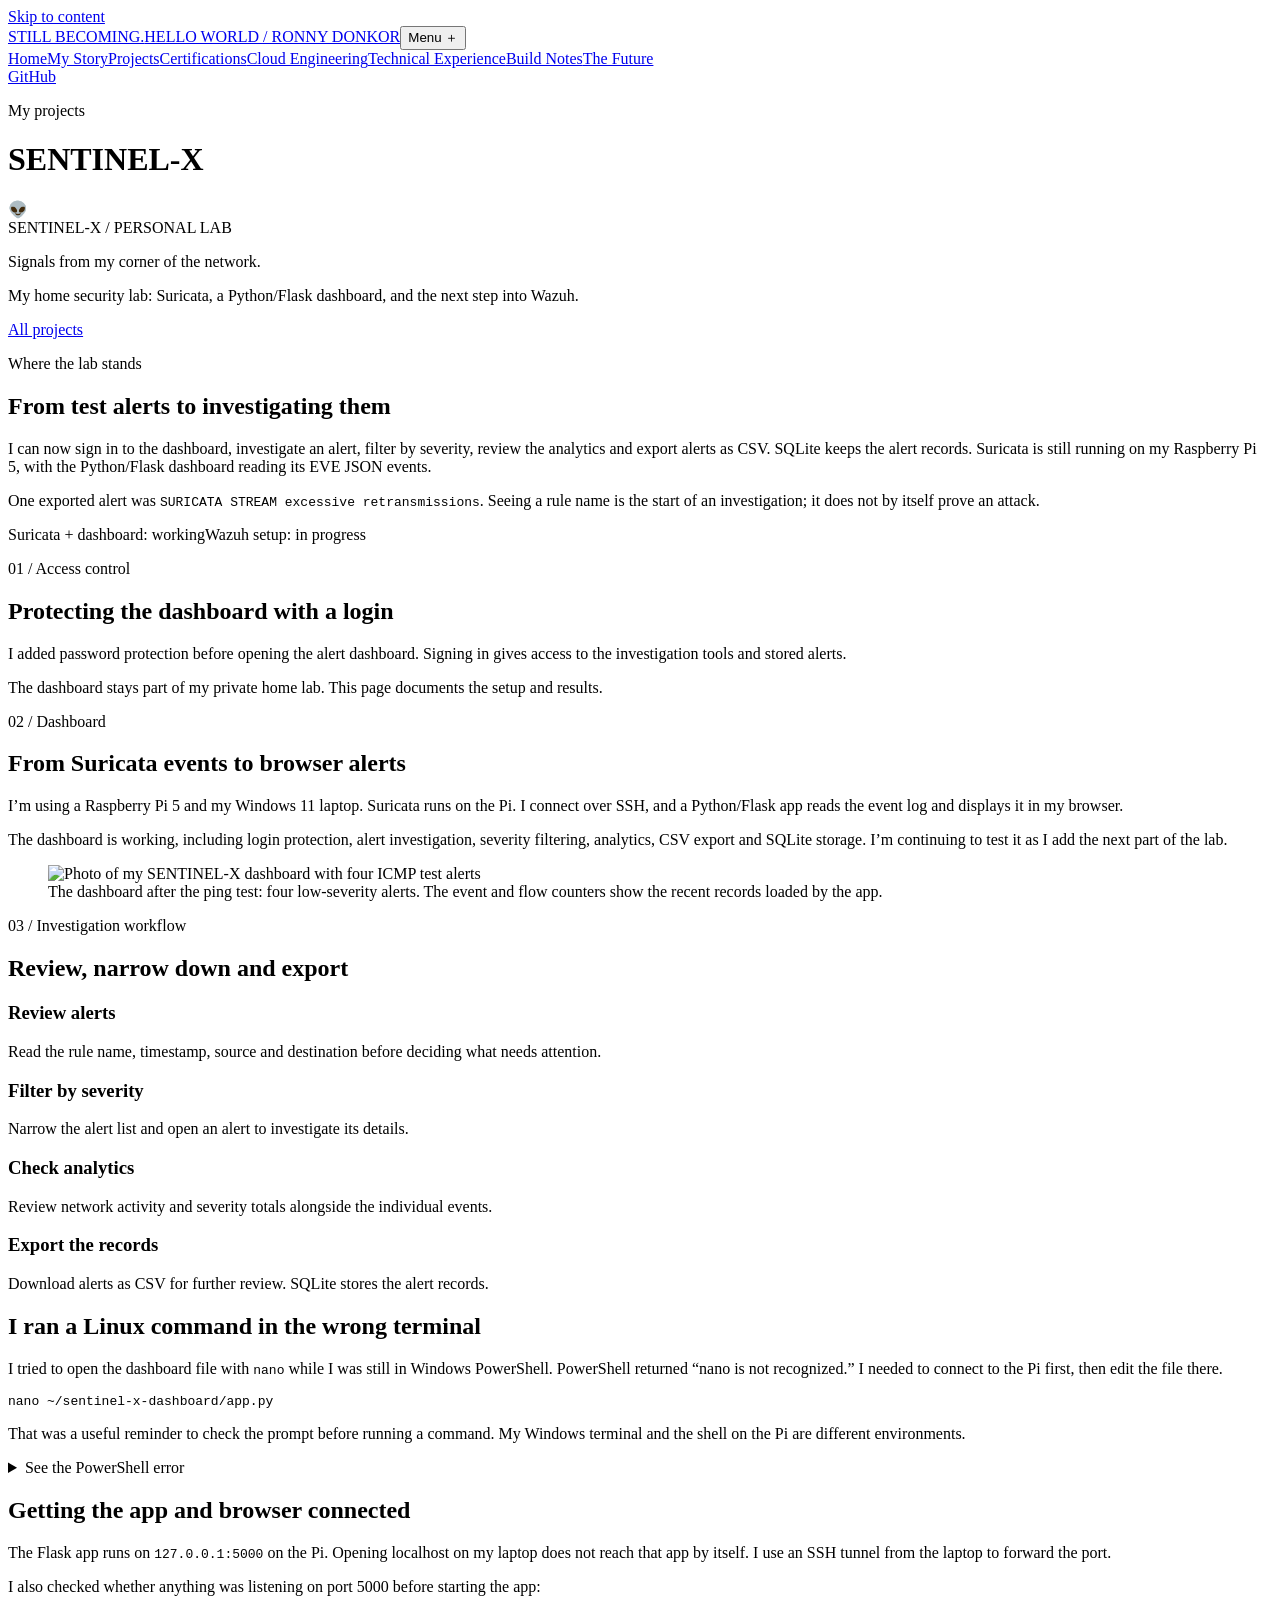
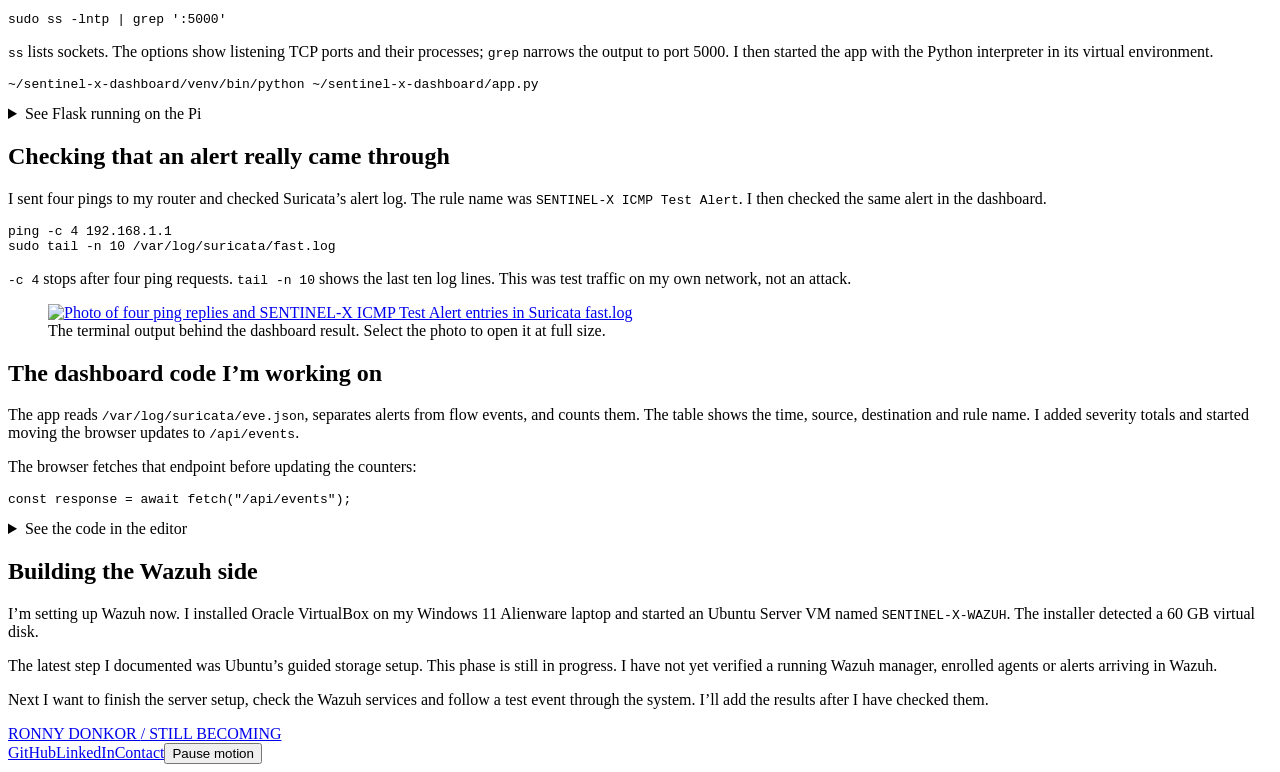
==== commit b917b92e: "Align Sentinel project sections and remove unrelated laptop photos" ====
--- a/sentinel-x/portfolio.html
+++ b/sentinel-x/portfolio.html
@@ -1,3 +1,3 @@
 <!doctype html>
-<html lang="en"><head><meta charset="utf-8"><meta name="viewport" content="width=device-width,initial-scale=1"><meta name="theme-color" content="#05090e"><meta name="robots" content="index,follow"><title>SENTINEL-X — Ronny Donkor</title><meta name="description" content="Ronny Donkor — personal stories, cybersecurity projects, cloud engineering and practical technical experience."><meta property="og:title" content="SENTINEL-X — Ronny Donkor"><meta property="og:description" content="Ronny Donkor — personal stories, cybersecurity projects, cloud engineering and practical technical experience."><meta property="og:type" content="website"><link rel="icon" href="/assets/icons/favicon.6e87fad112cf.svg" type="image/svg+xml"><link rel="stylesheet" href="/css/main.f92aeda8bbfa.css"><link rel="stylesheet" href="/css/animations.5c16893ce617.css"><link rel="stylesheet" href="/css/responsive.e7396d6be890.css"><script type="module" src="/js/main.207a6eeea9ad.js"></script><link rel="canonical" href="https://ronnydonkor.com/projects/security-lab"><link rel="stylesheet" href="/css/build-notes.v2.css"><link rel="stylesheet" href="/css/sentinel-alien.v3.css"></head><body class="chapter-page page-security-lab"><a class="skip" href="#main">Skip to content</a><header class="site-header"><a class="brand" href="/">STILL BECOMING.<span>HELLO WORLD / RONNY DONKOR</span></a><button class="menu-toggle" aria-expanded="false" aria-controls="main-nav">Menu <span aria-hidden="true">＋</span></button><nav id="main-nav" aria-label="Main navigation"><a href="/">Home</a><a href="/story">My Story</a><a href="/projects" aria-current="page">Projects</a><a href="/certifications">Certifications</a><a href="/cloud">Cloud Engineering</a><a href="/experience">Technical Experience</a><a href="/case-studies">Build Notes</a><a href="/future">The Future</a></nav><a class="header-github" href="https://github.com/ronnydonkor7-coder" target="_blank" rel="noopener noreferrer" aria-label="Ronny Donkor on GitHub (opens new tab)">GitHub</a></header><main id="main"><div class="chapter-wrap build-notes"><div class="chapter-opening"><p class="eyebrow">My projects</p><h1>SENTINEL-X</h1><div class="sx-badge"><span class="sx-alien" aria-hidden="true">👽</span><div><span class="sx-label">SENTINEL-X / PERSONAL LAB</span><p>Signals from my corner of the network.</p></div></div><p class="lead">My home security lab: Suricata, a Python/Flask dashboard, and the next step into Wazuh.</p><a class="back" href="/projects">All projects</a></div><section class="build-note sx-progress"><p class="eyebrow">Where the lab stands</p><h2>From test alerts to investigating them</h2><p>I can now sign in to the dashboard, investigate an alert, filter by severity, review the analytics and export alerts as CSV. SQLite keeps the alert records. Suricata is still running on my Raspberry Pi 5, with the Python/Flask dashboard reading its EVE JSON events.</p><p>One exported alert was <code>SURICATA STREAM excessive retransmissions</code>. Seeing a rule name is the start of an investigation; it does not by itself prove an attack.</p><div class="sx-status"><span>Suricata + dashboard: working</span><span>Wazuh setup: in progress</span></div></section><div class="sx-photos"><figure><img src="/assets/evidence/sentinel-login-v3.webp" alt="My Alienware laptop displaying the SENTINEL-X SOC Dashboard Login screen" width="960" height="1280" loading="lazy"><figcaption>The current SENTINEL-X login screen on my laptop.</figcaption></figure><figure><img src="/assets/evidence/alienware-lab-v3.webp" alt="My Alienware laptop starting up at home" width="960" height="1280" loading="lazy"><figcaption>The laptop I use for the dashboard, SSH and VirtualBox.</figcaption></figure></div><section class="build-note"><h2>What I set up</h2><p>I’m using a Raspberry Pi 5 and my Windows 11 laptop. Suricata runs on the Pi. I connect over SSH, and a Python/Flask app reads the event log and displays it in my browser.</p><p>The dashboard is working, including login protection, alert investigation, severity filtering, analytics, CSV export and SQLite storage. I’m continuing to test it as I add the next part of the lab.</p></section><figure class="dashboard-proof"><img src="/assets/evidence/sentinel-x-dashboard.jpg" alt="Photo of my SENTINEL-X dashboard with four ICMP test alerts" width="1440" height="1080"><figcaption>The dashboard after the ping test: four low-severity alerts. The event and flow counters show the recent records loaded by the app.</figcaption></figure><section class="build-note"><h2>I ran a Linux command in the wrong terminal</h2><p>I tried to open the dashboard file with <code>nano</code> while I was still in Windows PowerShell. PowerShell returned “nano is not recognized.” I needed to connect to the Pi first, then edit the file there.</p><pre><code>nano ~/sentinel-x-dashboard/app.py</code></pre><p>That was a useful reminder to check the prompt before running a command. My Windows terminal and the shell on the Pi are different environments.</p><details><summary>See the PowerShell error</summary><figure><a href="/assets/evidence/powershell-error.webp" target="_blank" rel="noopener"><img src="/assets/evidence/powershell-error.webp" alt="PowerShell showing nano is not recognized" loading="lazy" width="1080" height="1440"></a><figcaption>The command failed before I reached the file. Select the photo to open it at full size.</figcaption></figure></details></section><section class="build-note"><h2>Getting the app and browser connected</h2><p>The Flask app runs on <code>127.0.0.1:5000</code> on the Pi. Opening localhost on my laptop does not reach that app by itself. I use an SSH tunnel from the laptop to forward the port.</p><p>I also checked whether anything was listening on port 5000 before starting the app:</p><pre><code>sudo ss -lntp | grep ':5000'</code></pre><p><code>ss</code> lists sockets. The options show listening TCP ports and their processes; <code>grep</code> narrows the output to port 5000. I then started the app with the Python interpreter in its virtual environment.</p><pre><code>~/sentinel-x-dashboard/venv/bin/python ~/sentinel-x-dashboard/app.py</code></pre><details><summary>See Flask running on the Pi</summary><figure><a href="/assets/evidence/flask-start.webp" target="_blank" rel="noopener"><img src="/assets/evidence/flask-start.webp" alt="Terminal showing Flask running on 127.0.0.1 port 5000" loading="lazy" width="1080" height="1440"></a><figcaption>The app is a local development server for this lab. Select the photo to open it at full size.</figcaption></figure></details></section><section class="build-note"><h2>Checking that an alert really came through</h2><p>I sent four pings to my router and checked Suricata’s alert log. The rule name was <code>SENTINEL-X ICMP Test Alert</code>. I then checked the same alert in the dashboard.</p><pre><code>ping -c 4 192.168.1.1
+<html lang="en"><head><meta charset="utf-8"><meta name="viewport" content="width=device-width,initial-scale=1"><meta name="theme-color" content="#05090e"><meta name="robots" content="index,follow"><title>SENTINEL-X — Ronny Donkor</title><meta name="description" content="Ronny Donkor — personal stories, cybersecurity projects, cloud engineering and practical technical experience."><meta property="og:title" content="SENTINEL-X — Ronny Donkor"><meta property="og:description" content="Ronny Donkor — personal stories, cybersecurity projects, cloud engineering and practical technical experience."><meta property="og:type" content="website"><link rel="icon" href="/assets/icons/favicon.6e87fad112cf.svg" type="image/svg+xml"><link rel="stylesheet" href="/css/main.f92aeda8bbfa.css"><link rel="stylesheet" href="/css/animations.5c16893ce617.css"><link rel="stylesheet" href="/css/responsive.e7396d6be890.css"><script type="module" src="/js/main.207a6eeea9ad.js"></script><link rel="canonical" href="https://ronnydonkor.com/projects/security-lab"><link rel="stylesheet" href="/css/build-notes.v2.css"><link rel="stylesheet" href="/css/sentinel-layout.v4.css"></head><body class="chapter-page page-security-lab"><a class="skip" href="#main">Skip to content</a><header class="site-header"><a class="brand" href="/">STILL BECOMING.<span>HELLO WORLD / RONNY DONKOR</span></a><button class="menu-toggle" aria-expanded="false" aria-controls="main-nav">Menu <span aria-hidden="true">＋</span></button><nav id="main-nav" aria-label="Main navigation"><a href="/">Home</a><a href="/story">My Story</a><a href="/projects" aria-current="page">Projects</a><a href="/certifications">Certifications</a><a href="/cloud">Cloud Engineering</a><a href="/experience">Technical Experience</a><a href="/case-studies">Build Notes</a><a href="/future">The Future</a></nav><a class="header-github" href="https://github.com/ronnydonkor7-coder" target="_blank" rel="noopener noreferrer" aria-label="Ronny Donkor on GitHub (opens new tab)">GitHub</a></header><main id="main"><div class="chapter-wrap build-notes"><div class="chapter-opening"><p class="eyebrow">My projects</p><h1>SENTINEL-X</h1><div class="sx-badge"><span class="sx-alien" aria-hidden="true">👽</span><div><span class="sx-label">SENTINEL-X / PERSONAL LAB</span><p>Signals from my corner of the network.</p></div></div><p class="lead">My home security lab: Suricata, a Python/Flask dashboard, and the next step into Wazuh.</p><a class="back" href="/projects">All projects</a></div><section class="build-note sx-progress"><p class="eyebrow">Where the lab stands</p><h2>From test alerts to investigating them</h2><p>I can now sign in to the dashboard, investigate an alert, filter by severity, review the analytics and export alerts as CSV. SQLite keeps the alert records. Suricata is still running on my Raspberry Pi 5, with the Python/Flask dashboard reading its EVE JSON events.</p><p>One exported alert was <code>SURICATA STREAM excessive retransmissions</code>. Seeing a rule name is the start of an investigation; it does not by itself prove an attack.</p><div class="sx-status"><span>Suricata + dashboard: working</span><span>Wazuh setup: in progress</span></div></section><section class="build-note sx-access"><p class="eyebrow">01 / Access control</p><h2>Protecting the dashboard with a login</h2><p>I added password protection before opening the alert dashboard. Signing in gives access to the investigation tools and stored alerts.</p><p>The dashboard stays part of my private home lab. This page documents the setup and results.</p></section><section class="build-note"><p class="eyebrow">02 / Dashboard</p><h2>From Suricata events to browser alerts</h2><p>I’m using a Raspberry Pi 5 and my Windows 11 laptop. Suricata runs on the Pi. I connect over SSH, and a Python/Flask app reads the event log and displays it in my browser.</p><p>The dashboard is working, including login protection, alert investigation, severity filtering, analytics, CSV export and SQLite storage. I’m continuing to test it as I add the next part of the lab.</p></section><figure class="dashboard-proof"><img src="/assets/evidence/sentinel-x-dashboard.jpg" alt="Photo of my SENTINEL-X dashboard with four ICMP test alerts" width="1440" height="1080"><figcaption>The dashboard after the ping test: four low-severity alerts. The event and flow counters show the recent records loaded by the app.</figcaption></figure><section class="build-note"><p class="eyebrow">03 / Investigation workflow</p><h2>Review, narrow down and export</h2><div class="sx-workflow"><div><h3>Review alerts</h3><p>Read the rule name, timestamp, source and destination before deciding what needs attention.</p></div><div><h3>Filter by severity</h3><p>Narrow the alert list and open an alert to investigate its details.</p></div><div><h3>Check analytics</h3><p>Review network activity and severity totals alongside the individual events.</p></div><div><h3>Export the records</h3><p>Download alerts as CSV for further review. SQLite stores the alert records.</p></div></div></section><section class="build-note"><h2>I ran a Linux command in the wrong terminal</h2><p>I tried to open the dashboard file with <code>nano</code> while I was still in Windows PowerShell. PowerShell returned “nano is not recognized.” I needed to connect to the Pi first, then edit the file there.</p><pre><code>nano ~/sentinel-x-dashboard/app.py</code></pre><p>That was a useful reminder to check the prompt before running a command. My Windows terminal and the shell on the Pi are different environments.</p><details><summary>See the PowerShell error</summary><figure><a href="/assets/evidence/powershell-error.webp" target="_blank" rel="noopener"><img src="/assets/evidence/powershell-error.webp" alt="PowerShell showing nano is not recognized" loading="lazy" width="1080" height="1440"></a><figcaption>The command failed before I reached the file. Select the photo to open it at full size.</figcaption></figure></details></section><section class="build-note"><h2>Getting the app and browser connected</h2><p>The Flask app runs on <code>127.0.0.1:5000</code> on the Pi. Opening localhost on my laptop does not reach that app by itself. I use an SSH tunnel from the laptop to forward the port.</p><p>I also checked whether anything was listening on port 5000 before starting the app:</p><pre><code>sudo ss -lntp | grep ':5000'</code></pre><p><code>ss</code> lists sockets. The options show listening TCP ports and their processes; <code>grep</code> narrows the output to port 5000. I then started the app with the Python interpreter in its virtual environment.</p><pre><code>~/sentinel-x-dashboard/venv/bin/python ~/sentinel-x-dashboard/app.py</code></pre><details><summary>See Flask running on the Pi</summary><figure><a href="/assets/evidence/flask-start.webp" target="_blank" rel="noopener"><img src="/assets/evidence/flask-start.webp" alt="Terminal showing Flask running on 127.0.0.1 port 5000" loading="lazy" width="1080" height="1440"></a><figcaption>The app is a local development server for this lab. Select the photo to open it at full size.</figcaption></figure></details></section><section class="build-note"><h2>Checking that an alert really came through</h2><p>I sent four pings to my router and checked Suricata’s alert log. The rule name was <code>SENTINEL-X ICMP Test Alert</code>. I then checked the same alert in the dashboard.</p><pre><code>ping -c 4 192.168.1.1
 sudo tail -n 10 /var/log/suricata/fast.log</code></pre><p><code>-c 4</code> stops after four ping requests. <code>tail -n 10</code> shows the last ten log lines. This was test traffic on my own network, not an attack.</p><figure><a href="/assets/evidence/ping-and-alerts.webp" target="_blank" rel="noopener"><img src="/assets/evidence/ping-and-alerts.webp" alt="Photo of four ping replies and SENTINEL-X ICMP Test Alert entries in Suricata fast.log" loading="lazy" width="1080" height="1440"></a><figcaption>The terminal output behind the dashboard result. Select the photo to open it at full size.</figcaption></figure></section><section class="build-note"><h2>The dashboard code I’m working on</h2><p>The app reads <code>/var/log/suricata/eve.json</code>, separates alerts from flow events, and counts them. The table shows the time, source, destination and rule name. I added severity totals and started moving the browser updates to <code>/api/events</code>.</p><p>The browser fetches that endpoint before updating the counters:</p><pre><code>const response = await fetch("/api/events");</code></pre><details><summary>See the code in the editor</summary><figure><a href="/assets/evidence/dashboard-code.webp" target="_blank" rel="noopener"><img src="/assets/evidence/dashboard-code.webp" alt="Photo of the SENTINEL-X HTML and JavaScript open in nano" loading="lazy" width="1080" height="1440"></a><figcaption>The dashboard markup and browser fetch code while I was editing it. Select the photo to open it at full size.</figcaption></figure></details></section><section class="build-note"><h2>Building the Wazuh side</h2><p>I’m setting up Wazuh now. I installed Oracle VirtualBox on my Windows 11 Alienware laptop and started an Ubuntu Server VM named <code>SENTINEL-X-WAZUH</code>. The installer detected a 60 GB virtual disk.</p><p>The latest step I documented was Ubuntu’s guided storage setup. This phase is still in progress. I have not yet verified a running Wazuh manager, enrolled agents or alerts arriving in Wazuh.</p><p>Next I want to finish the server setup, check the Wazuh services and follow a test event through the system. I’ll add the results after I have checked them.</p></section></div></main><footer class="site-footer"><a href="/">RONNY DONKOR <span>/ STILL BECOMING</span></a><div><a href="https://github.com/ronnydonkor7-coder" target="_blank" rel="noopener noreferrer">GitHub</a><a href="https://www.linkedin.com/in/ronny-donkor-0a6402304/" target="_blank" rel="noopener noreferrer">LinkedIn</a><a href="mailto:ronnydonkor7@gmail.com">Contact</a><button id="motion-toggle" aria-pressed="false">Pause motion</button></div></footer></body></html>
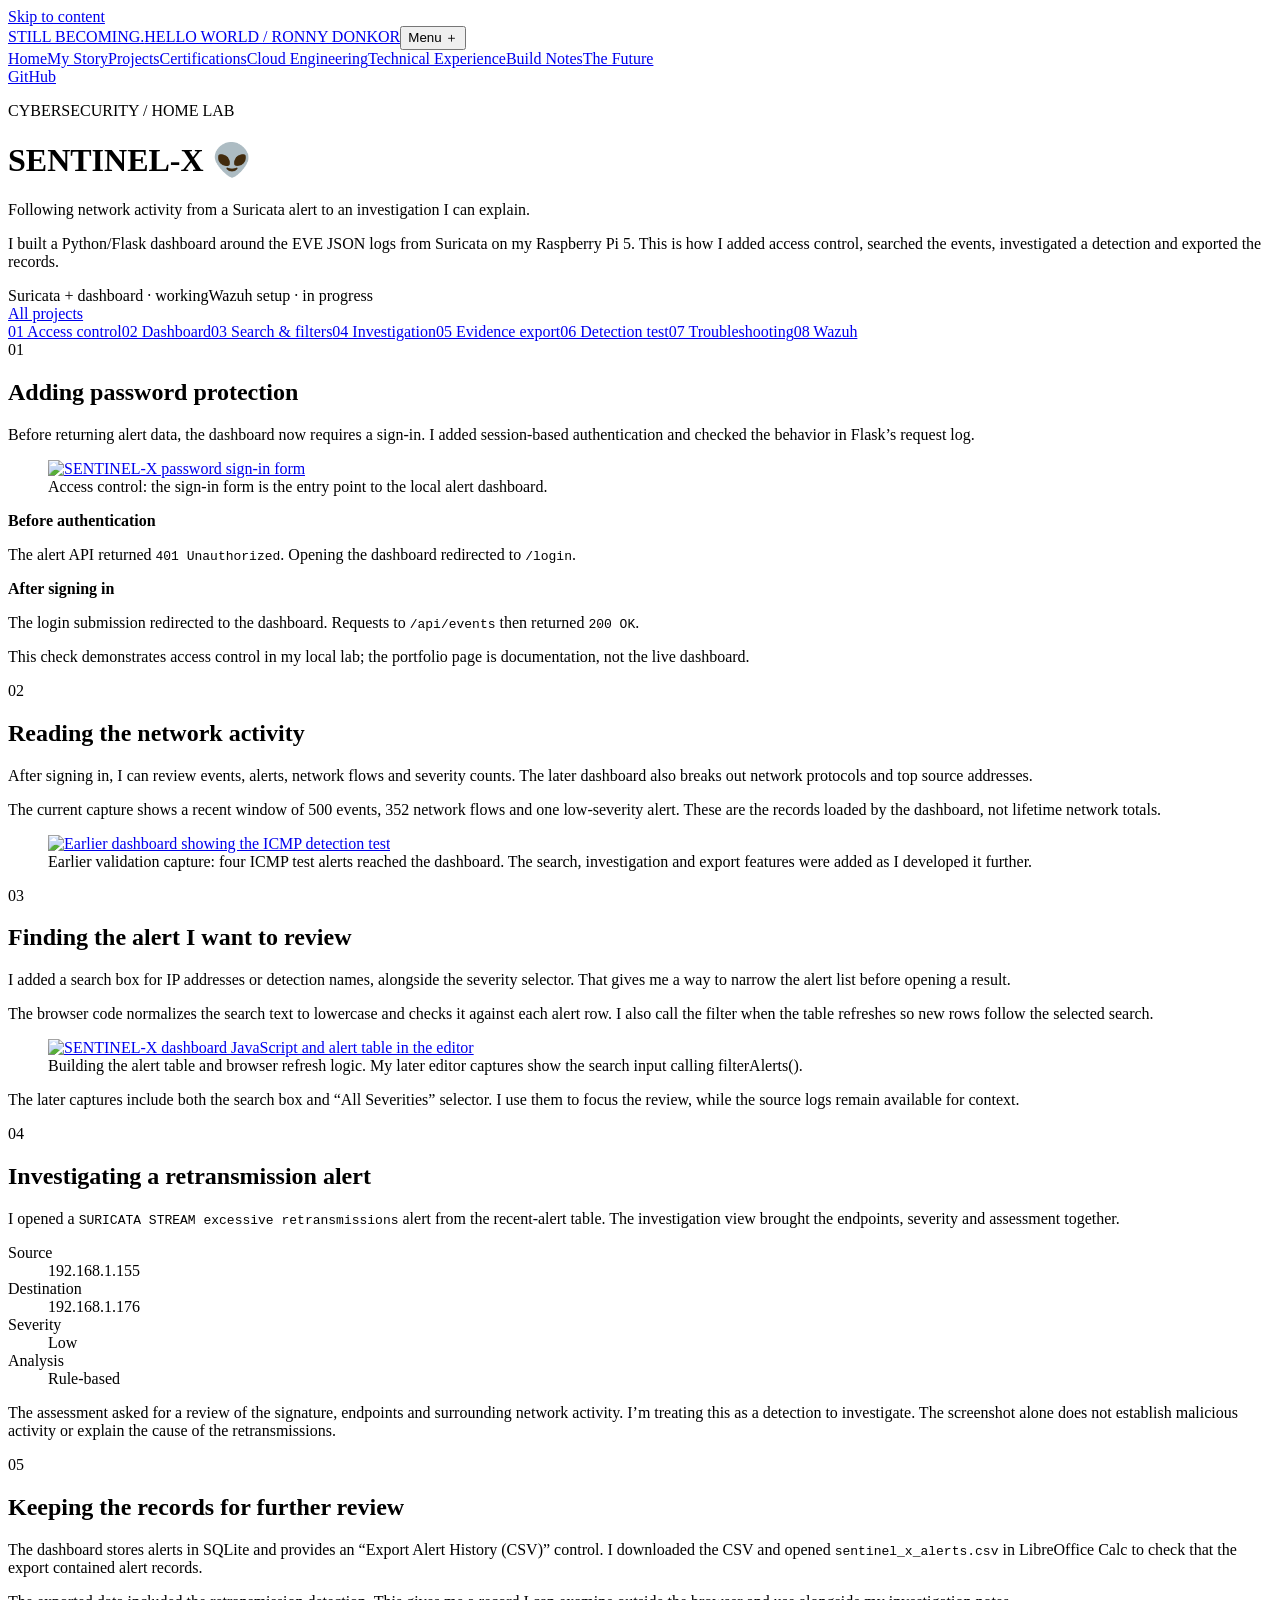
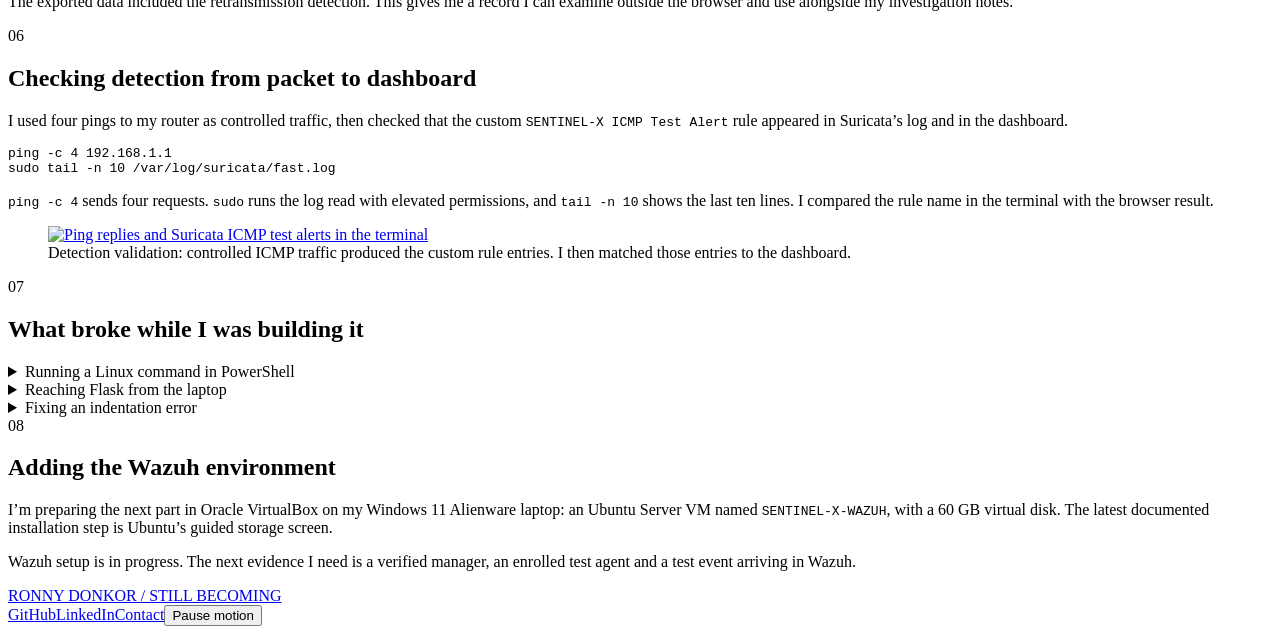
==== commit 379de5b6: "Arrange SENTINEL-X around access control, searching, investigation and export" ====
--- a/sentinel-x/portfolio.html
+++ b/sentinel-x/portfolio.html
@@ -1,3 +1,12 @@
 <!doctype html>
-<html lang="en"><head><meta charset="utf-8"><meta name="viewport" content="width=device-width,initial-scale=1"><meta name="theme-color" content="#05090e"><meta name="robots" content="index,follow"><title>SENTINEL-X — Ronny Donkor</title><meta name="description" content="Ronny Donkor — personal stories, cybersecurity projects, cloud engineering and practical technical experience."><meta property="og:title" content="SENTINEL-X — Ronny Donkor"><meta property="og:description" content="Ronny Donkor — personal stories, cybersecurity projects, cloud engineering and practical technical experience."><meta property="og:type" content="website"><link rel="icon" href="/assets/icons/favicon.6e87fad112cf.svg" type="image/svg+xml"><link rel="stylesheet" href="/css/main.f92aeda8bbfa.css"><link rel="stylesheet" href="/css/animations.5c16893ce617.css"><link rel="stylesheet" href="/css/responsive.e7396d6be890.css"><script type="module" src="/js/main.207a6eeea9ad.js"></script><link rel="canonical" href="https://ronnydonkor.com/projects/security-lab"><link rel="stylesheet" href="/css/build-notes.v2.css"><link rel="stylesheet" href="/css/sentinel-layout.v4.css"></head><body class="chapter-page page-security-lab"><a class="skip" href="#main">Skip to content</a><header class="site-header"><a class="brand" href="/">STILL BECOMING.<span>HELLO WORLD / RONNY DONKOR</span></a><button class="menu-toggle" aria-expanded="false" aria-controls="main-nav">Menu <span aria-hidden="true">＋</span></button><nav id="main-nav" aria-label="Main navigation"><a href="/">Home</a><a href="/story">My Story</a><a href="/projects" aria-current="page">Projects</a><a href="/certifications">Certifications</a><a href="/cloud">Cloud Engineering</a><a href="/experience">Technical Experience</a><a href="/case-studies">Build Notes</a><a href="/future">The Future</a></nav><a class="header-github" href="https://github.com/ronnydonkor7-coder" target="_blank" rel="noopener noreferrer" aria-label="Ronny Donkor on GitHub (opens new tab)">GitHub</a></header><main id="main"><div class="chapter-wrap build-notes"><div class="chapter-opening"><p class="eyebrow">My projects</p><h1>SENTINEL-X</h1><div class="sx-badge"><span class="sx-alien" aria-hidden="true">👽</span><div><span class="sx-label">SENTINEL-X / PERSONAL LAB</span><p>Signals from my corner of the network.</p></div></div><p class="lead">My home security lab: Suricata, a Python/Flask dashboard, and the next step into Wazuh.</p><a class="back" href="/projects">All projects</a></div><section class="build-note sx-progress"><p class="eyebrow">Where the lab stands</p><h2>From test alerts to investigating them</h2><p>I can now sign in to the dashboard, investigate an alert, filter by severity, review the analytics and export alerts as CSV. SQLite keeps the alert records. Suricata is still running on my Raspberry Pi 5, with the Python/Flask dashboard reading its EVE JSON events.</p><p>One exported alert was <code>SURICATA STREAM excessive retransmissions</code>. Seeing a rule name is the start of an investigation; it does not by itself prove an attack.</p><div class="sx-status"><span>Suricata + dashboard: working</span><span>Wazuh setup: in progress</span></div></section><section class="build-note sx-access"><p class="eyebrow">01 / Access control</p><h2>Protecting the dashboard with a login</h2><p>I added password protection before opening the alert dashboard. Signing in gives access to the investigation tools and stored alerts.</p><p>The dashboard stays part of my private home lab. This page documents the setup and results.</p></section><section class="build-note"><p class="eyebrow">02 / Dashboard</p><h2>From Suricata events to browser alerts</h2><p>I’m using a Raspberry Pi 5 and my Windows 11 laptop. Suricata runs on the Pi. I connect over SSH, and a Python/Flask app reads the event log and displays it in my browser.</p><p>The dashboard is working, including login protection, alert investigation, severity filtering, analytics, CSV export and SQLite storage. I’m continuing to test it as I add the next part of the lab.</p></section><figure class="dashboard-proof"><img src="/assets/evidence/sentinel-x-dashboard.jpg" alt="Photo of my SENTINEL-X dashboard with four ICMP test alerts" width="1440" height="1080"><figcaption>The dashboard after the ping test: four low-severity alerts. The event and flow counters show the recent records loaded by the app.</figcaption></figure><section class="build-note"><p class="eyebrow">03 / Investigation workflow</p><h2>Review, narrow down and export</h2><div class="sx-workflow"><div><h3>Review alerts</h3><p>Read the rule name, timestamp, source and destination before deciding what needs attention.</p></div><div><h3>Filter by severity</h3><p>Narrow the alert list and open an alert to investigate its details.</p></div><div><h3>Check analytics</h3><p>Review network activity and severity totals alongside the individual events.</p></div><div><h3>Export the records</h3><p>Download alerts as CSV for further review. SQLite stores the alert records.</p></div></div></section><section class="build-note"><h2>I ran a Linux command in the wrong terminal</h2><p>I tried to open the dashboard file with <code>nano</code> while I was still in Windows PowerShell. PowerShell returned “nano is not recognized.” I needed to connect to the Pi first, then edit the file there.</p><pre><code>nano ~/sentinel-x-dashboard/app.py</code></pre><p>That was a useful reminder to check the prompt before running a command. My Windows terminal and the shell on the Pi are different environments.</p><details><summary>See the PowerShell error</summary><figure><a href="/assets/evidence/powershell-error.webp" target="_blank" rel="noopener"><img src="/assets/evidence/powershell-error.webp" alt="PowerShell showing nano is not recognized" loading="lazy" width="1080" height="1440"></a><figcaption>The command failed before I reached the file. Select the photo to open it at full size.</figcaption></figure></details></section><section class="build-note"><h2>Getting the app and browser connected</h2><p>The Flask app runs on <code>127.0.0.1:5000</code> on the Pi. Opening localhost on my laptop does not reach that app by itself. I use an SSH tunnel from the laptop to forward the port.</p><p>I also checked whether anything was listening on port 5000 before starting the app:</p><pre><code>sudo ss -lntp | grep ':5000'</code></pre><p><code>ss</code> lists sockets. The options show listening TCP ports and their processes; <code>grep</code> narrows the output to port 5000. I then started the app with the Python interpreter in its virtual environment.</p><pre><code>~/sentinel-x-dashboard/venv/bin/python ~/sentinel-x-dashboard/app.py</code></pre><details><summary>See Flask running on the Pi</summary><figure><a href="/assets/evidence/flask-start.webp" target="_blank" rel="noopener"><img src="/assets/evidence/flask-start.webp" alt="Terminal showing Flask running on 127.0.0.1 port 5000" loading="lazy" width="1080" height="1440"></a><figcaption>The app is a local development server for this lab. Select the photo to open it at full size.</figcaption></figure></details></section><section class="build-note"><h2>Checking that an alert really came through</h2><p>I sent four pings to my router and checked Suricata’s alert log. The rule name was <code>SENTINEL-X ICMP Test Alert</code>. I then checked the same alert in the dashboard.</p><pre><code>ping -c 4 192.168.1.1
-sudo tail -n 10 /var/log/suricata/fast.log</code></pre><p><code>-c 4</code> stops after four ping requests. <code>tail -n 10</code> shows the last ten log lines. This was test traffic on my own network, not an attack.</p><figure><a href="/assets/evidence/ping-and-alerts.webp" target="_blank" rel="noopener"><img src="/assets/evidence/ping-and-alerts.webp" alt="Photo of four ping replies and SENTINEL-X ICMP Test Alert entries in Suricata fast.log" loading="lazy" width="1080" height="1440"></a><figcaption>The terminal output behind the dashboard result. Select the photo to open it at full size.</figcaption></figure></section><section class="build-note"><h2>The dashboard code I’m working on</h2><p>The app reads <code>/var/log/suricata/eve.json</code>, separates alerts from flow events, and counts them. The table shows the time, source, destination and rule name. I added severity totals and started moving the browser updates to <code>/api/events</code>.</p><p>The browser fetches that endpoint before updating the counters:</p><pre><code>const response = await fetch("/api/events");</code></pre><details><summary>See the code in the editor</summary><figure><a href="/assets/evidence/dashboard-code.webp" target="_blank" rel="noopener"><img src="/assets/evidence/dashboard-code.webp" alt="Photo of the SENTINEL-X HTML and JavaScript open in nano" loading="lazy" width="1080" height="1440"></a><figcaption>The dashboard markup and browser fetch code while I was editing it. Select the photo to open it at full size.</figcaption></figure></details></section><section class="build-note"><h2>Building the Wazuh side</h2><p>I’m setting up Wazuh now. I installed Oracle VirtualBox on my Windows 11 Alienware laptop and started an Ubuntu Server VM named <code>SENTINEL-X-WAZUH</code>. The installer detected a 60 GB virtual disk.</p><p>The latest step I documented was Ubuntu’s guided storage setup. This phase is still in progress. I have not yet verified a running Wazuh manager, enrolled agents or alerts arriving in Wazuh.</p><p>Next I want to finish the server setup, check the Wazuh services and follow a test event through the system. I’ll add the results after I have checked them.</p></section></div></main><footer class="site-footer"><a href="/">RONNY DONKOR <span>/ STILL BECOMING</span></a><div><a href="https://github.com/ronnydonkor7-coder" target="_blank" rel="noopener noreferrer">GitHub</a><a href="https://www.linkedin.com/in/ronny-donkor-0a6402304/" target="_blank" rel="noopener noreferrer">LinkedIn</a><a href="mailto:ronnydonkor7@gmail.com">Contact</a><button id="motion-toggle" aria-pressed="false">Pause motion</button></div></footer></body></html>+<html lang="en"><head><meta charset="utf-8"><meta name="viewport" content="width=device-width,initial-scale=1"><meta name="theme-color" content="#05090e"><meta name="robots" content="index,follow"><title>SENTINEL-X — Ronny Donkor</title><meta name="description" content="Ronny Donkor — personal stories, cybersecurity projects, cloud engineering and practical technical experience."><meta property="og:title" content="SENTINEL-X — Ronny Donkor"><meta property="og:description" content="Ronny Donkor — personal stories, cybersecurity projects, cloud engineering and practical technical experience."><meta property="og:type" content="website"><link rel="icon" href="/assets/icons/favicon.6e87fad112cf.svg" type="image/svg+xml"><link rel="stylesheet" href="/css/main.f92aeda8bbfa.css"><link rel="stylesheet" href="/css/animations.5c16893ce617.css"><link rel="stylesheet" href="/css/responsive.e7396d6be890.css"><script type="module" src="/js/main.207a6eeea9ad.js"></script><link rel="canonical" href="https://ronnydonkor.com/projects/security-lab"><link rel="stylesheet" href="/css/build-notes.v2.css"><link rel="stylesheet" href="/css/sentinel-workflow.v5.css"></head><body class="chapter-page page-security-lab"><a class="skip" href="#main">Skip to content</a><header class="site-header"><a class="brand" href="/">STILL BECOMING.<span>HELLO WORLD / RONNY DONKOR</span></a><button class="menu-toggle" aria-expanded="false" aria-controls="main-nav">Menu <span aria-hidden="true">＋</span></button><nav id="main-nav" aria-label="Main navigation"><a href="/">Home</a><a href="/story">My Story</a><a href="/projects" aria-current="page">Projects</a><a href="/certifications">Certifications</a><a href="/cloud">Cloud Engineering</a><a href="/experience">Technical Experience</a><a href="/case-studies">Build Notes</a><a href="/future">The Future</a></nav><a class="header-github" href="https://github.com/ronnydonkor7-coder" target="_blank" rel="noopener noreferrer" aria-label="Ronny Donkor on GitHub (opens new tab)">GitHub</a></header><main id="main"><div class="chapter-wrap sx-case"><div class="chapter-opening"><p class="eyebrow">CYBERSECURITY / HOME LAB</p><h1>SENTINEL-X <span class="sx-mark" aria-hidden="true">👽</span></h1><p class="lead">Following network activity from a Suricata alert to an investigation I can explain.</p><p class="sx-intro">I built a Python/Flask dashboard around the EVE JSON logs from Suricata on my Raspberry Pi 5. This is how I added access control, searched the events, investigated a detection and exported the records.</p><div class="sx-status"><span>Suricata + dashboard · working</span><span>Wazuh setup · in progress</span></div><a class="back" href="/projects">All projects</a></div><nav class="sx-index" aria-label="Lab walkthrough"><a href="#access">01 Access control</a><a href="#dashboard">02 Dashboard</a><a href="#search">03 Search &amp; filters</a><a href="#investigation">04 Investigation</a><a href="#export">05 Evidence export</a><a href="#validation">06 Detection test</a><a href="#troubleshooting">07 Troubleshooting</a><a href="#wazuh">08 Wazuh</a></nav>
+<section id="access" class="sx-step"><div class="sx-step-heading"><span>01</span><h2>Adding password protection</h2></div><p>Before returning alert data, the dashboard now requires a sign-in. I added session-based authentication and checked the behavior in Flask’s request log.</p><figure class="sx-evidence"><a href="/assets/evidence/sentinel-login-v3.webp" target="_blank" rel="noopener"><img src="/assets/evidence/sentinel-login-v3.webp" alt="SENTINEL-X password sign-in form" loading="lazy"></a><figcaption>Access control: the sign-in form is the entry point to the local alert dashboard.</figcaption></figure><div class="sx-checks"><div><strong>Before authentication</strong><p>The alert API returned <code>401 Unauthorized</code>. Opening the dashboard redirected to <code>/login</code>.</p></div><div><strong>After signing in</strong><p>The login submission redirected to the dashboard. Requests to <code>/api/events</code> then returned <code>200 OK</code>.</p></div></div><p class="sx-note">This check demonstrates access control in my local lab; the portfolio page is documentation, not the live dashboard.</p></section>
+<section id="dashboard" class="sx-step"><div class="sx-step-heading"><span>02</span><h2>Reading the network activity</h2></div><p>After signing in, I can review events, alerts, network flows and severity counts. The later dashboard also breaks out network protocols and top source addresses.</p><p>The current capture shows a recent window of 500 events, 352 network flows and one low-severity alert. These are the records loaded by the dashboard, not lifetime network totals.</p><figure class="sx-evidence"><a href="/assets/evidence/sentinel-x-dashboard.jpg" target="_blank" rel="noopener"><img src="/assets/evidence/sentinel-x-dashboard.jpg" alt="Earlier dashboard showing the ICMP detection test" loading="lazy"></a><figcaption>Earlier validation capture: four ICMP test alerts reached the dashboard. The search, investigation and export features were added as I developed it further.</figcaption></figure></section>
+<section id="search" class="sx-step"><div class="sx-step-heading"><span>03</span><h2>Finding the alert I want to review</h2></div><p>I added a search box for IP addresses or detection names, alongside the severity selector. That gives me a way to narrow the alert list before opening a result.</p><p>The browser code normalizes the search text to lowercase and checks it against each alert row. I also call the filter when the table refreshes so new rows follow the selected search.</p><figure class="sx-evidence"><a href="/assets/evidence/dashboard-code.webp" target="_blank" rel="noopener"><img src="/assets/evidence/dashboard-code.webp" alt="SENTINEL-X dashboard JavaScript and alert table in the editor" loading="lazy"></a><figcaption>Building the alert table and browser refresh logic. My later editor captures show the search input calling filterAlerts().</figcaption></figure><p class="sx-note">The later captures include both the search box and “All Severities” selector. I use them to focus the review, while the source logs remain available for context.</p></section>
+<section id="investigation" class="sx-step"><div class="sx-step-heading"><span>04</span><h2>Investigating a retransmission alert</h2></div><p>I opened a <code>SURICATA STREAM excessive retransmissions</code> alert from the recent-alert table. The investigation view brought the endpoints, severity and assessment together.</p><dl class="sx-facts"><div><dt>Source</dt><dd>192.168.1.155</dd></div><div><dt>Destination</dt><dd>192.168.1.176</dd></div><div><dt>Severity</dt><dd>Low</dd></div><div><dt>Analysis</dt><dd>Rule-based</dd></div></dl><p>The assessment asked for a review of the signature, endpoints and surrounding network activity. I’m treating this as a detection to investigate. The screenshot alone does not establish malicious activity or explain the cause of the retransmissions.</p></section>
+<section id="export" class="sx-step"><div class="sx-step-heading"><span>05</span><h2>Keeping the records for further review</h2></div><p>The dashboard stores alerts in SQLite and provides an “Export Alert History (CSV)” control. I downloaded the CSV and opened <code>sentinel_x_alerts.csv</code> in LibreOffice Calc to check that the export contained alert records.</p><p>The exported data included the retransmission detection. This gives me a record I can examine outside the browser and use alongside my investigation notes.</p></section>
+<section id="validation" class="sx-step"><div class="sx-step-heading"><span>06</span><h2>Checking detection from packet to dashboard</h2></div><p>I used four pings to my router as controlled traffic, then checked that the custom <code>SENTINEL-X ICMP Test Alert</code> rule appeared in Suricata’s log and in the dashboard.</p><pre><code>ping -c 4 192.168.1.1
+sudo tail -n 10 /var/log/suricata/fast.log</code></pre><p><code>ping -c 4</code> sends four requests. <code>sudo</code> runs the log read with elevated permissions, and <code>tail -n 10</code> shows the last ten lines. I compared the rule name in the terminal with the browser result.</p><figure class="sx-evidence"><a href="/assets/evidence/ping-and-alerts.webp" target="_blank" rel="noopener"><img src="/assets/evidence/ping-and-alerts.webp" alt="Ping replies and Suricata ICMP test alerts in the terminal" loading="lazy"></a><figcaption>Detection validation: controlled ICMP traffic produced the custom rule entries. I then matched those entries to the dashboard.</figcaption></figure></section>
+<section id="troubleshooting" class="sx-step"><div class="sx-step-heading"><span>07</span><h2>What broke while I was building it</h2></div><details><summary>Running a Linux command in PowerShell</summary><p>I tried <code>nano ~/sentinel-x-dashboard/app.py</code> before connecting to the Pi. PowerShell returned “nano is not recognized.” I needed to SSH into the Pi and run the editor there.</p><figure class="sx-evidence"><a href="/assets/evidence/powershell-error.webp" target="_blank" rel="noopener"><img src="/assets/evidence/powershell-error.webp" alt="PowerShell showing nano is not recognized" loading="lazy"></a><figcaption>The failed command was in the Windows shell. Connecting to the Pi put the command in the correct environment.</figcaption></figure></details><details><summary>Reaching Flask from the laptop</summary><p>Flask listens on <code>127.0.0.1:5000</code> on the Pi. I use an SSH tunnel to reach it from the laptop, rather than expecting the laptop’s localhost to point to the Pi.</p><figure class="sx-evidence"><a href="/assets/evidence/flask-start.webp" target="_blank" rel="noopener"><img src="/assets/evidence/flask-start.webp" alt="Flask running on the Pi at port 5000" loading="lazy"></a><figcaption>Checking the listening address and starting the app with the Python interpreter in its virtual environment.</figcaption></figure></details><details><summary>Fixing an indentation error</summary><p>One of my later runs stopped with an “unexpected indent” error near the event-counting code. I checked the indentation and used Python’s compile check while editing the dashboard and analysis files.</p><p>The later request log shows the app serving the login flow and alert API again.</p></details></section>
+<section id="wazuh" class="sx-step"><div class="sx-step-heading"><span>08</span><h2>Adding the Wazuh environment</h2></div><p>I’m preparing the next part in Oracle VirtualBox on my Windows 11 Alienware laptop: an Ubuntu Server VM named <code>SENTINEL-X-WAZUH</code>, with a 60 GB virtual disk. The latest documented installation step is Ubuntu’s guided storage screen.</p><p>Wazuh setup is in progress. The next evidence I need is a verified manager, an enrolled test agent and a test event arriving in Wazuh.</p></section>
+</div></main><footer class="site-footer"><a href="/">RONNY DONKOR <span>/ STILL BECOMING</span></a><div><a href="https://github.com/ronnydonkor7-coder" target="_blank" rel="noopener noreferrer">GitHub</a><a href="https://www.linkedin.com/in/ronny-donkor-0a6402304/" target="_blank" rel="noopener noreferrer">LinkedIn</a><a href="mailto:ronnydonkor7@gmail.com">Contact</a><button id="motion-toggle" aria-pressed="false">Pause motion</button></div></footer></body></html>
